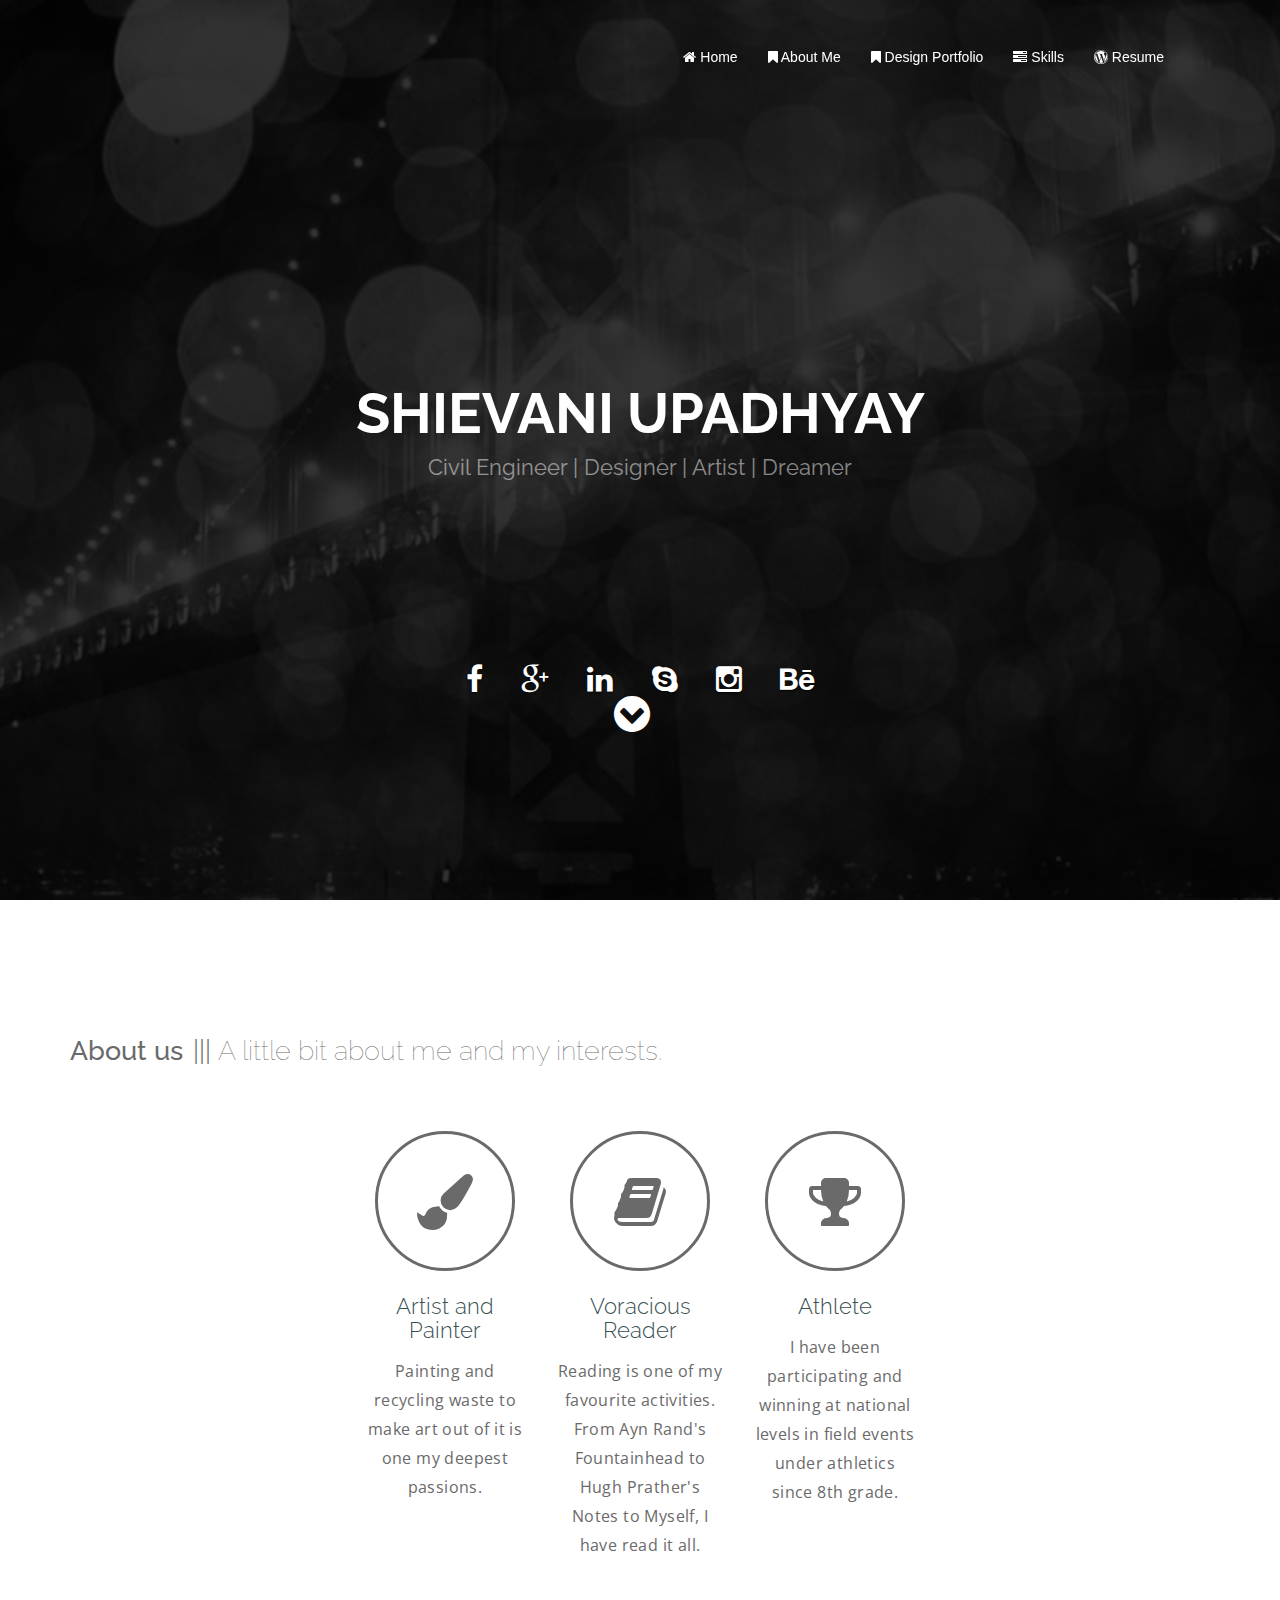
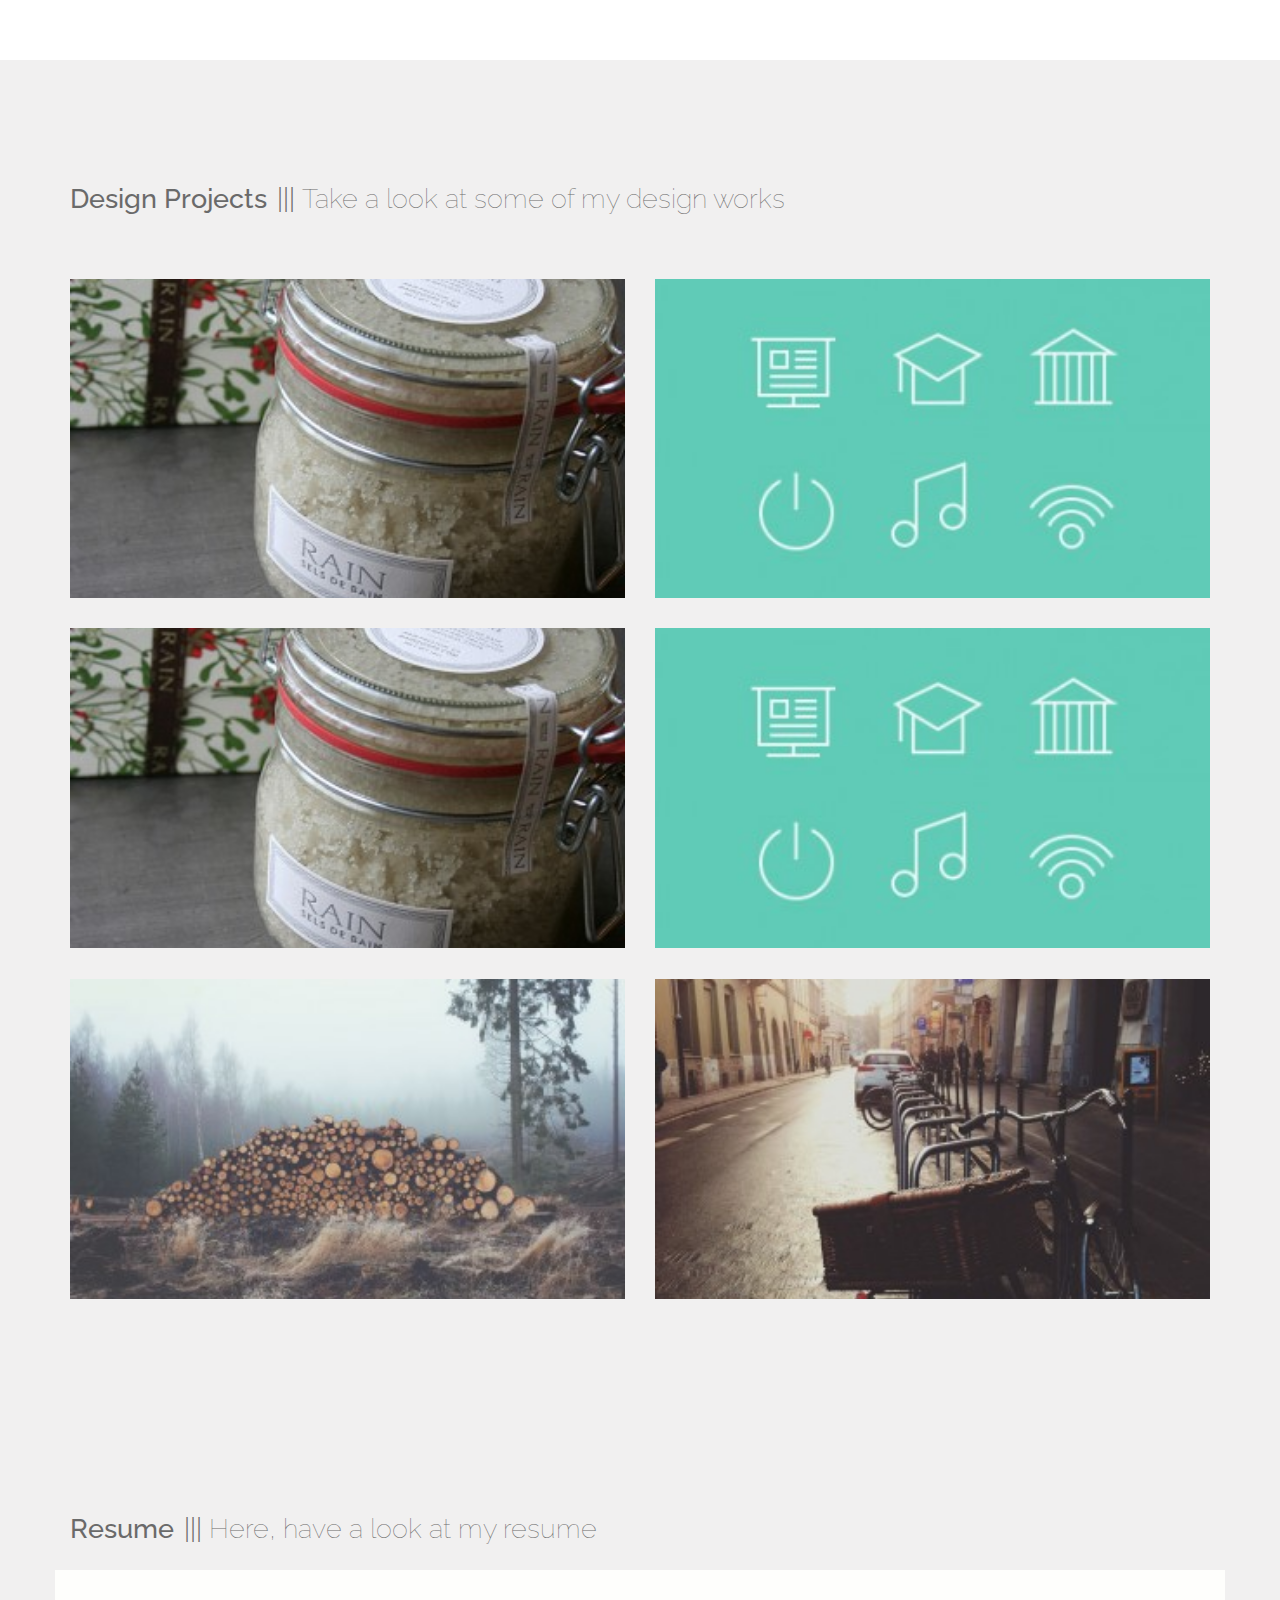
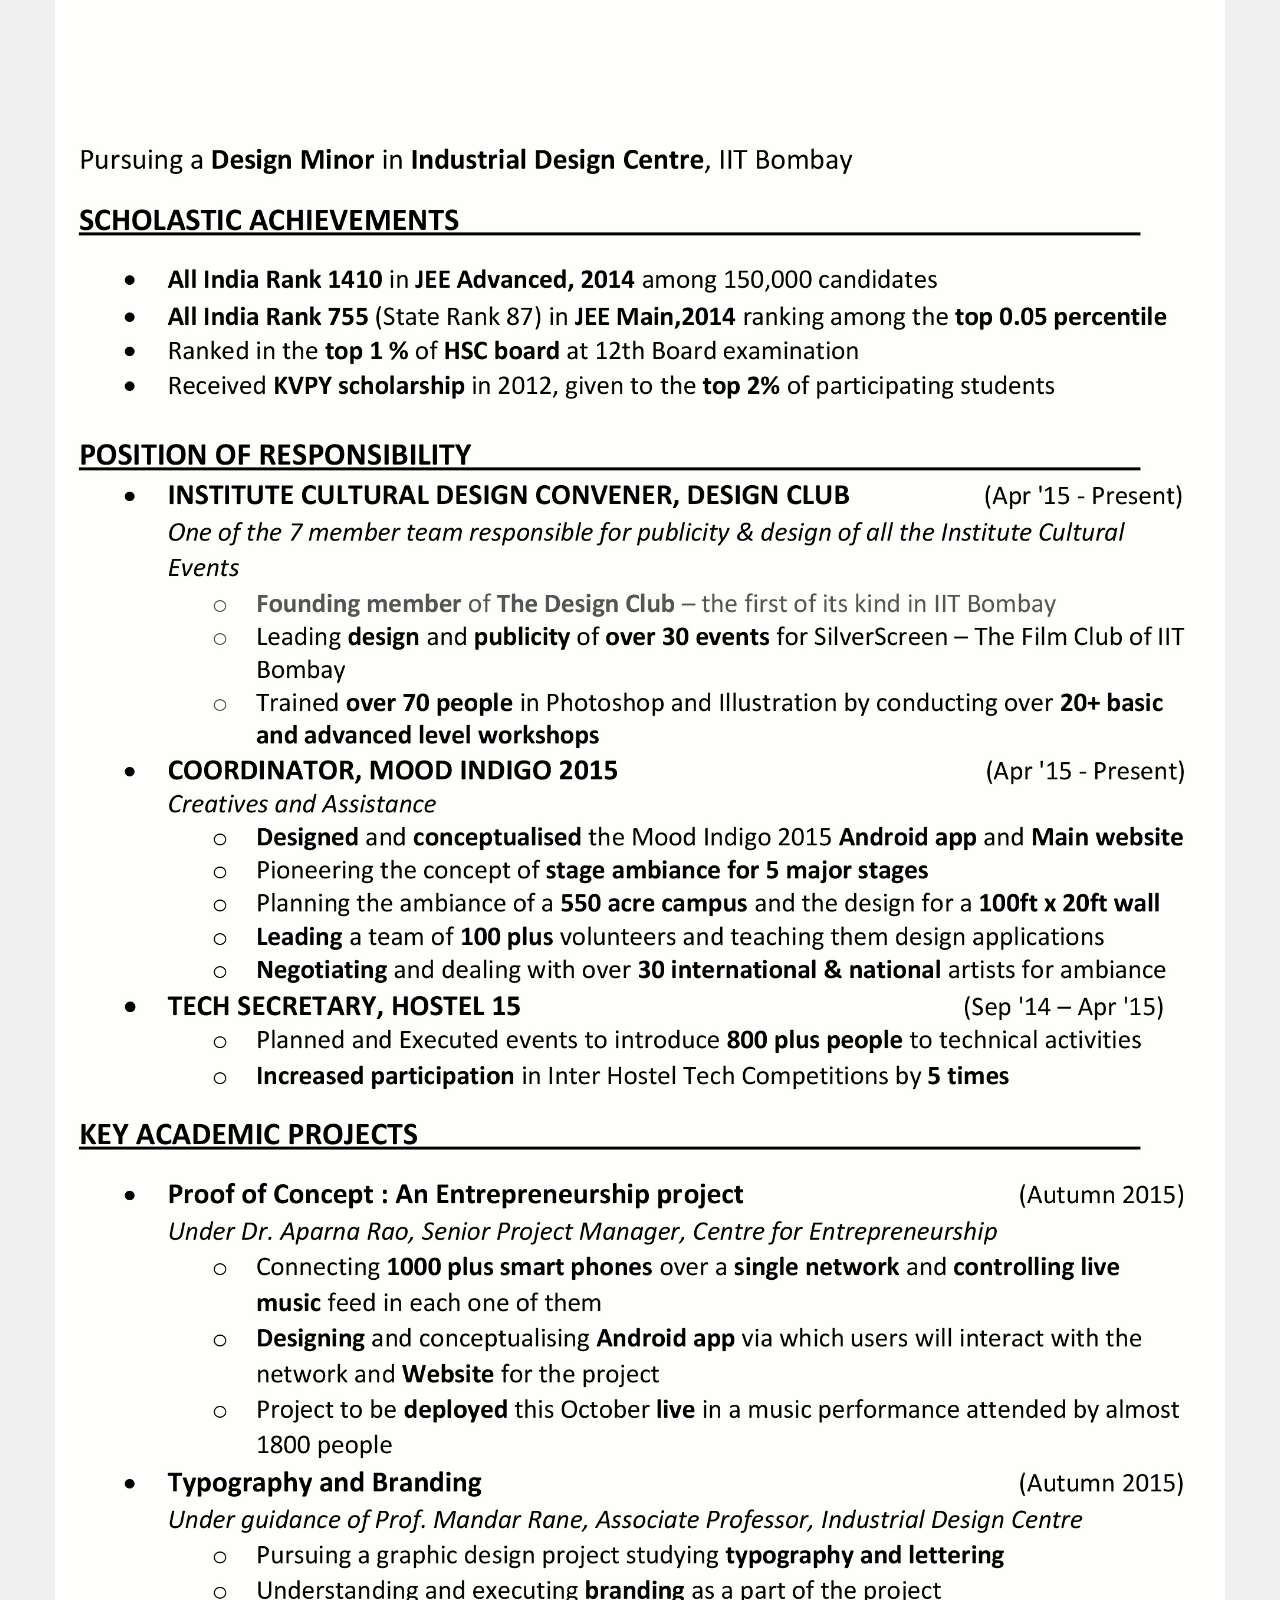
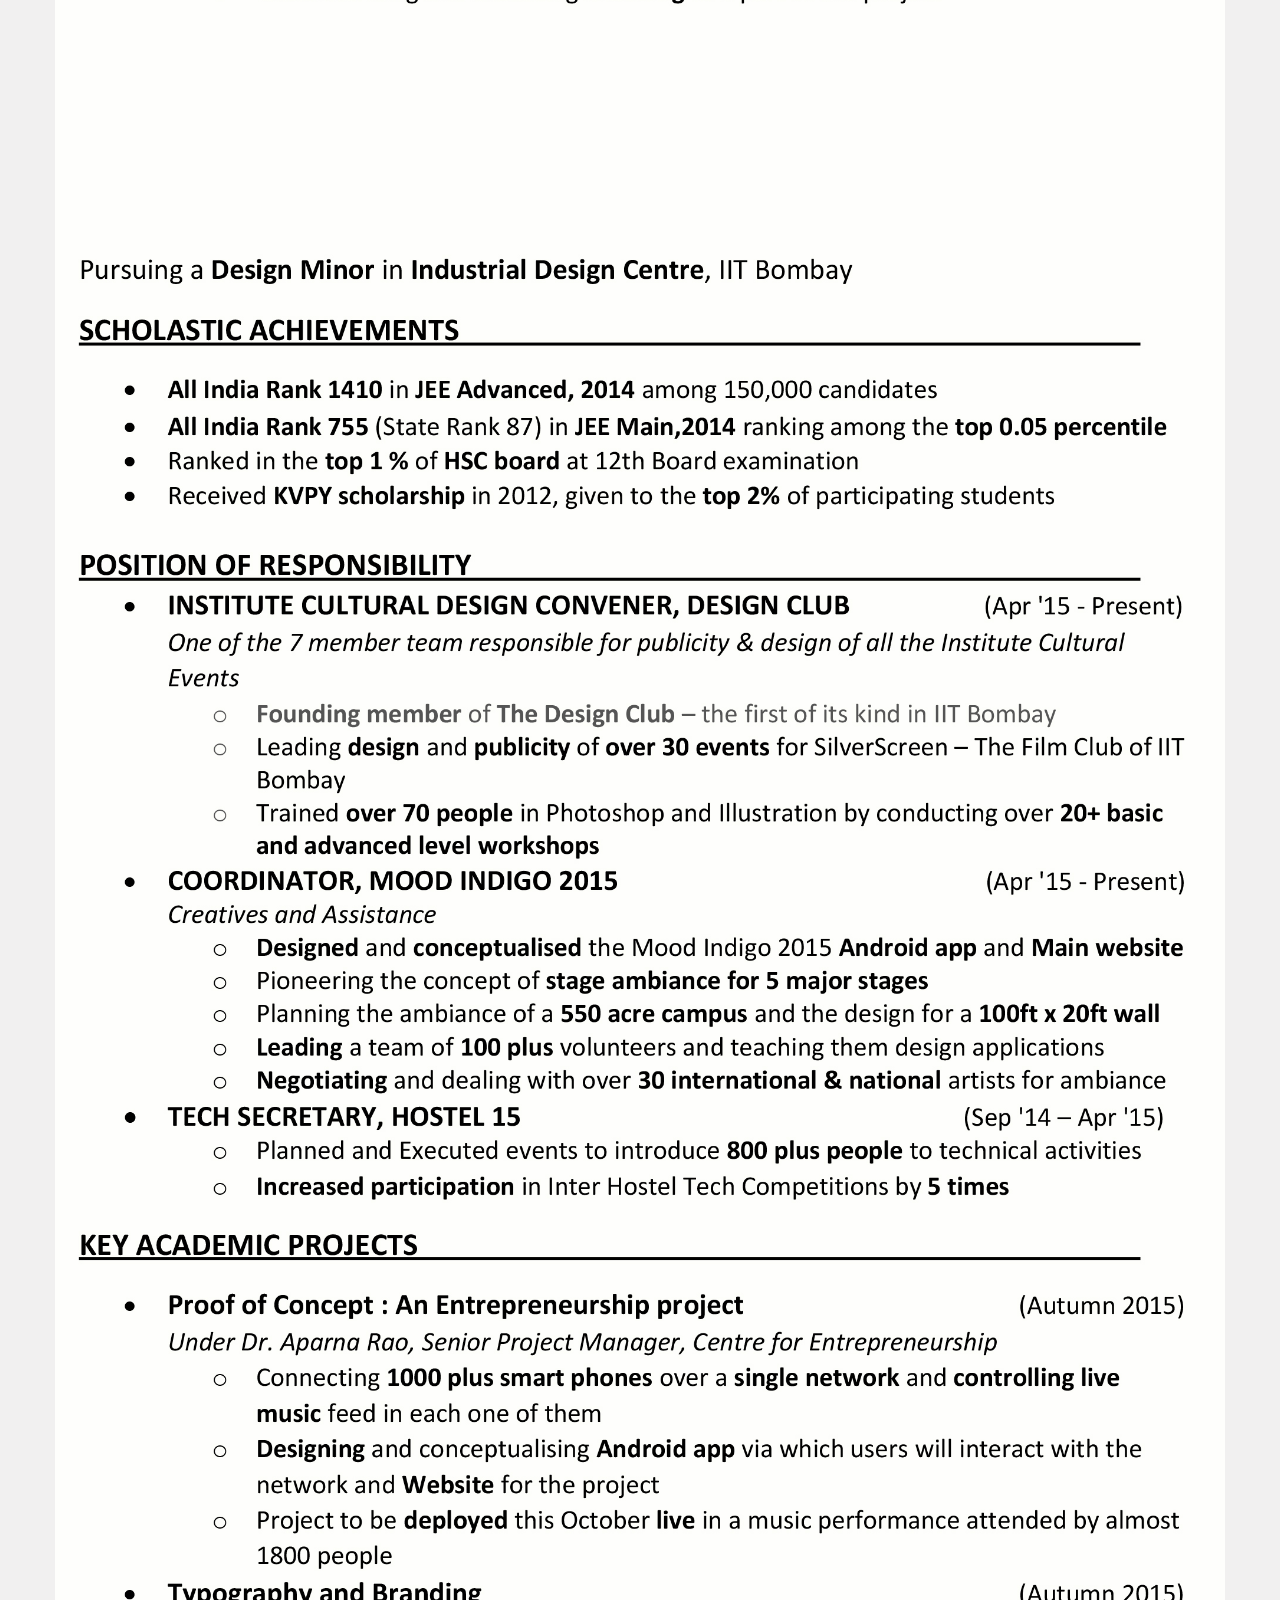
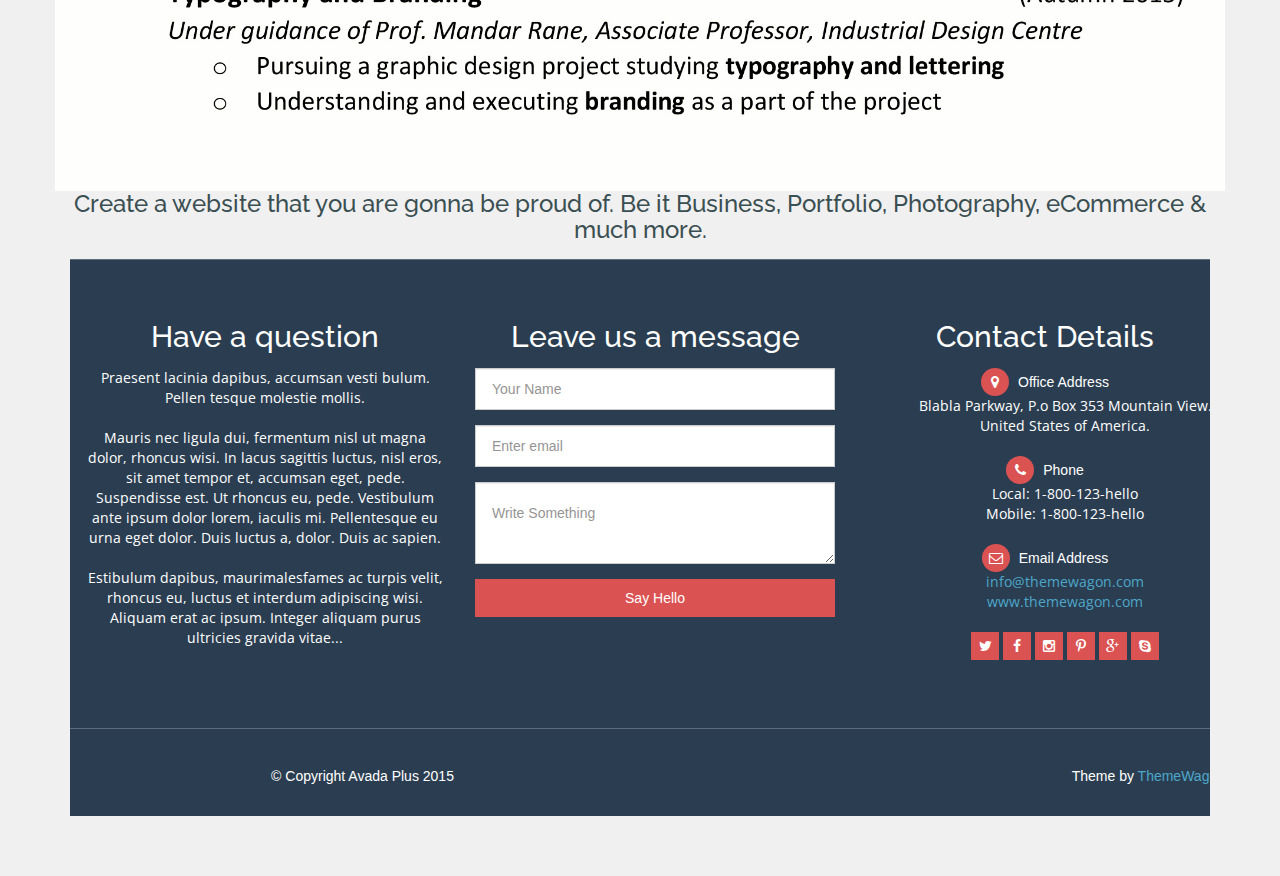
==== index.html @ 85c23a9b "Git Pe Daalo" ====
<!DOCTYPE html>
<!--[if IE 7 ]><html class="ie ie7 lte9 lte8 lte7" lang="en-US"><![endif]-->
<!--[if IE 8]><html class="ie ie8 lte9 lte8" lang="en-US">	<![endif]-->
<!--[if IE 9]><html class="ie ie9 lte9" lang="en-US"><![endif]-->
<!--[if (gt IE 9)|!(IE)]><!-->
<html class="noIE" lang="en-US">
<!--<![endif]-->
	<head>
		<title>Shievani Upadhyay</title>

		<!-- meta -->
		<meta http-equiv="X-UA-Compatible" content="IE=edge">
		<meta http-equiv="Content-Type" content="text/html; charset=UTF-8"/>
		<meta name="viewport" content="width=device-width, initial-scale = 1.0, maximum-scale=1.0, user-scalable=no"/>
		
		<!-- google fonts -->
		<link href='http://fonts.googleapis.com/css?family=Raleway:500,300' rel='stylesheet' type='text/css'>
		<link rel='stylesheet' href='http://fonts.googleapis.com/css?family=PT+Sans'>
		<link href='http://fonts.googleapis.com/css?family=Open+Sans' rel='stylesheet' type='text/css'>
		<link rel="stylesheet" href="http://fonts.googleapis.com/css?family=Droid+Serif:regular,bold"/>
		
		<!-- css -->
		<link rel="stylesheet" href="assets/css/bootstrap.min.css">
		<link rel="stylesheet" href="assets/css/font-awesome.min.css">
		<link rel="stylesheet" href="assets/css/style.css" media="screen"/>

		<!-- HTML5 shim and Respond.js IE8 support of HTML5 elements and media queries -->
		<!--[if lt IE 9]>
			<script src="assets/js/html5shiv.js"></script>
			<script src="assets/js/respond.js"></script>
		<![endif]-->

		<!--[if IE 8]>
	    	<script src="assets/js/selectivizr.js"></script>
	    <![endif]-->
    <meta name="viewport" content="width=device-width, initial-scale=1">
    <script type="text/javascript">
function MM_openBrWindow(theURL,winName,features) { //v2.0
  window.open(theURL,winName,features);
}
    </script>
	</head>
	
	<body>
		<header class="top-header">
			<div class="container">
				<div class="row">
					<div class="col-md-3 col-xs-5 col-sm-4 header-logo">
						<br>
					</div>

					<div class="col-md-8 col-md-offset-1 col-xs-7">
						<nav class="navbar navbar-default">
						  	<div class="container-fluid nav-bar">
						    <!-- Brand and toggle get grouped for better mobile display -->
							    <div class="navbar-header">
							      	<button type="button" class="navbar-toggle collapsed" data-toggle="collapse" data-target="#bs-example-navbar-collapse-1">
								        <span class="sr-only">Toggle navigation</span>
								        <span class="icon-bar"></span>
								        <span class="icon-bar"></span>
								        <span class="icon-bar"></span>
							      	</button>
							    </div>

						    	<!-- Collect the nav links, forms, and other content for toggling -->
							    <div class="collapse navbar-collapse navbar-def" id="bs-example-navbar-collapse-1">
							      
							      	<ul class="nav navbar-nav navbar-right">
							        	<li>
											<a href="#center"><i class="fa fa-home"></i> Home</a>
										</li>
										<li>
											<a href="#about"><i class="fa fa-bookmark"></i> About Me</a>
										</li>
										<li>
											<a href="#portfolio"><i class="fa fa-bookmark"></i> Design Portfolio</a>
										</li>
										<li>
											<a href="#services"><i class="fa fa-tasks"></i> Skills</a>
										</li>
										<li>
											<a href="#testimonials"><i class="fa fa-wordpress"></i> Resume</a>
										</li>
								  </ul>
							    </div><!-- /navbar-collapse -->
						  	</div><!-- / .container-fluid -->
						</nav>
					</div>
				</div>
			</div>
		</header>
			
			<div id="header" class="content-block">
				<!-- <section class="top clearfix">
					<div class="pull-left">
						<h1><a class="logo" href="index.html">Avada <span class="logo-head">Plus</span></a></h1>
					</div>
					<! <div class="pull-right">
						<a class="toggleDrawer" href="#"><i class="fa fa-bars fa-2x"></i></a>
					</div> 
				</section>-->
				<section class="center">
					</br></br></br></br></br></br>						
					<div class="slogan">
						SHIEVANI UPADHYAY
					</div>
					<div class="secondary-slogan">
						Civil Engineer | Designer | Artist | Dreamer
						</br></br></br></br></br></br></br></br>
					</div>
				

				</section>
			
		<headerx>
			
			<div class="row banner">			
			<div class="banner-text">
				<ul class="social">
				       <li><a href="https://www.facebook.com/ritwickchaudhry"><i class="fa fa-facebook"></i></a></li>
				       <li><a href="https://plus.google.com/+RitwickChaudhry1995/posts"><i class="fa fa-google-plus"></i></a></li>
				       <li><a href="https://in.linkedin.com/pub/ritwick-chaudhry/a6/985/717"><i class="fa fa-linkedin"></i></a></li>
					<li><a href="skype:"><i class="fa fa-skype"></i></a></li>					
					<li><a href="#"><i class="fa fa-instagram"></i></li>			    
					<li><a href="#"><i class="fa fa-behance"></i></li>			    
			</ul>
			</div>			
			</div>	
		<br><br>
		 <p class="scrolldown">
        		 <a class="smoothscroll" href="#about"><i class="fa fa-chevron-circle-down"></i></a>
		</p>
		
		</headerx>
					
		</div><!-- header -->


			<!-- About us -->
	        <div id="about" class="about-us">
	            <div class="container about-sec">
	                <header class="block-heading cleafix">
							<div class="title-page">
								<p class="main-header">About us</p>
							    <p class="sub-header">A little bit about me and my interests.</p>
							</div>
				  </header>
	                <div class="divide50"></div>
                  <div class="row">
	                    <div class="col-md-4 text-center col-lg-2 col-lg-offset-3">
	                        <div class="aboutus-item">
	                            <i class="aboutus-icon fa fa-paint-brush"></i>
	                            <h4 class="aboutus-title">Artist and Painter</h4>
	                            <p class="aboutus-desc">Painting and recycling waste to make art out of it is one my deepest passions.</p>
	                        </div>
	                    </div>
	                    <div class="col-md-4 text-center col-lg-2">
	                        <div class="aboutus-item">
	                            <i class="aboutus-icon fa fa-book"></i>
	                            <h4 class="aboutus-title">Voracious Reader</h4>
	                            <p class="aboutus-desc">Reading is one of my favourite activities. From Ayn Rand's Fountainhead to Hugh Prather's Notes to Myself, I have read it all.</p>
	                        </div>
	                    </div>
	                    <div class="col-md-4 text-center col-lg-2">
	                        <div class="aboutus-item">
	                            <i class="aboutus-icon fa fa-trophy"></i>
                              <h4 class="aboutus-title">Athlete</h4>
                              <p class="aboutus-desc">I have been participating and winning at national levels in field events under athletics since 8th grade.</p>
	                        </div>
	                    </div>
                  </div>
</div>
	        </div>
<!-- /About us -->

		  
	<div class="content-block" id="portfolio">
				<div class="container portfolio-sec">
					<header class="block-heading cleafix">
<div class="title-page">
			<p class="main-header">Design Projects </p>
							<p class="sub-header">Take a look at some of my design works</p>
						</div>
					</header>
					<section class="block-body">
					  <div class="row">
							<div class="col-sm-4 col-md-6">
								<a href="#" class="recent-work" style="background-image:url(assets/images/rain_1-320x240.jpg)">
									<span class="btn btn-o-white alert-link">Lorem Rocks</span>
								</a><a href="#" class="recent-work" style="background-image:url(assets/images/rain_1-320x240.jpg)"> <span class="btn btn-o-white alert-link">Lorem Rocks</span> </a>
						  </div>
							<div class="col-sm-4 col-md-6">
								<a class="recent-work" style="background-image:url(assets/images/min_icons_thumb1-320x240.jpg)">
									<span class="btn btn-o-white">Lorem Rocks</span>
								</a><a class="recent-work" style="background-image:url(assets/images/min_icons_thumb1-320x240.jpg)"> <span class="btn btn-o-white">Lorem Rocks</span> </a>
							</div>
							<div class="col-sm-4 col-md-6"> </div>
						</div>
					  <div class="row">
							<div class="col-sm-4 col-md-6">
								<a href="#" class="recent-work" style="background-image:url(assets/images/wood-320x240.jpg)">
									<span class="btn btn-o-white">Lorem Rocks</span>
								</a>
							</div>
							<div class="col-sm-4 col-md-6">
								<a href="#" class="recent-work" style="background-image:url(assets/images/bike-320x240.jpg)">
									<span class="btn btn-o-white">Lorem Rocks</span>
								</a>
							</div>
							<div class="col-sm-4 col-md-6"> </div>
							<div class="col-sm-4 col-md-6"> </div>
						</div>
					</section>
				</div>
			</div>
<!-- #portfolio -->		  <!-- #services -->
			<!-- #blog -->
			<!-- #parallax -->

			<div class="content-block" id="testimonials">
				<div class="container testimonial-sec">

					<header class="block-heading cleafix">
						<div class="title-page  pull-left">
						  <p class="main-header">Resume</p>
						  <p class="sub-header">Here, have a look at my resume</p>
					  </div>
	</header>
					
					<section class="block-body">
						<div class="row"> <!-- /.item -->
								    <div class="item">
								    	<div class="img-center">	
								      		<img src="Non tech Final-1.jpg">
								      	</div>
                                        <div class="item">
								    	<div class="img-center">	
								      		<img src="Non tech Final-1.jpg">
								      	</div>
								       	<h3>
								       		Create a website that you are gonna be proud of. Be it Business, Portfolio, Photography, eCommerce & much more.
								       	</h3>
								      
								    </div><!-- /.item -->
								    <div class="item">
								    	<div class="img-center"> </div>
</div><!-- /.item -->
							  	</div><!-- /.carousel-inner -->
	</div><!-- /.carousel slide -->
			
			<!-- /#testimonials -->

			<div class="content-block" id="footer">	
				<div class="container">
					<div class="row"  text-align="left">
							<div class="col-sm-4 blog-post">
								
								<h2 class="footer-block">Have a question</h2>
								<p>Praesent lacinia dapibus, accumsan vesti bulum. Pellen tesque molestie mollis.</p>

								<p>Mauris nec ligula dui, fermentum nisl ut magna dolor, rhoncus wisi. In lacus sagittis luctus, nisl eros, sit amet tempor et, accumsan eget, pede. Suspendisse est. Ut rhoncus eu, pede. Vestibulum ante ipsum dolor lorem, iaculis mi. Pellentesque eu urna eget dolor. Duis luctus a, dolor. Duis ac sapien. 
								</p>

								<p>Estibulum dapibus, maurimalesfames ac turpis velit, rhoncus eu, luctus et interdum adipiscing wisi. Aliquam erat ac ipsum. Integer aliquam purus ultricies gravida vitae...</p>
							</div>
							<div class="col-sm-4 blog-post" >
								<h2 class="footer-block">Leave us a message</h2>
								<form action="contact-form.php" id="contactForm" method="post" name="contactform" class="" role="form">
									<div class="form-group">
								    	<input type="text" class="form-control form-control-white" id="name" name="name" placeholder="Your Name" required>
								  	</div>
								    <div class="form-group">
								    	<input type="email" class="form-control form-control-white" id="email" name="email" placeholder="Enter email" required>
								    </div>
								    <div class="form-group">
								    	<textarea class="form-control form-control-white" id="message" name="massage" placeholder="Write Something" required></textarea>
								    </div>
								    <div id="contactFormResponse"></div>
								    <div class="form-group">
								    	<input id="cfsubmit" type="submit" class="text-center btn btn-o-white" value="Say Hello">
								  	</div>
								</form>
							</div>
							<div class="col-sm-4 blog-post">
								
								<h2 class="footer-block">Contact Details</h2>
								<ul>
									<li class="address-sub"><i class="fa fa-map-marker"></i>Office Address</li>
										<p>
											Blabla Parkway, P.o Box 353 Mountain View. United States of America. 
										</p>
									<li class="address-sub"><i class="fa fa-phone"></i>Phone</li>
										<p>
											Local: 1-800-123-hello<br>
											Mobile: 1-800-123-hello
										</p>
									<li class="address-sub"><i class="fa fa-envelope-o"></i>Email Address</li>
										<p>
											<a href="mailto:info@themewagon.com">info@themewagon.com</a><br>
											<a href="http://www.themewagon.com/">www.themewagon.com</a>
										</p>


								</ul>
								<div class="social">
									<a href="#"><i class="fa fa-twitter"></i></a>
									<a href="#"><i class="fa fa-facebook"></i></a>
									<a href="#"><i class="fa fa-instagram"></i></a>
									<a href="#"><i class="fa fa-pinterest-p"></i></a>
									<a href="#"><i class="fa fa-google-plus"></i></a>
									<a href="#"><i class="fa fa-skype"></i></a>
								</div>
								
							</div>
				  </div>
				</div>
			</div>
			<div class="content-block footer-bottom" id="footer">
				<div class="container">
					<div class="row">
						<div class="col-xs-6">&copy; Copyright Avada Plus 2015</div>
						<div class="col-xs-6 text-right">Theme by <a href="http://www.themewagon.com/" target="_blink">ThemeWagon</a></div>
					</div>
				</div>
			</div><!-- #footer -->

		</div><!--/#wrapper-->




		<script src="assets/js/jquery-2.1.3.min.js"></script>
		<script src="assets/js/bootstrap.js"></script>
		<script src="assets/js/jquery.actual.min.js"></script>
		<script src="assets/js/jquery.scrollTo.min.js"></script>
		<script src="assets/js/contact.js"></script>
		<script src="assets/js/script.js"></script>
		<script src="assets/js/smoothscroll.js"></script>
		<script type="text/javascript">
		jQuery(document).ready(function($){

		  	$(window).scroll(function() {
		  		
		  		console.log("asdf");

				if ($(window).scrollTop() > 100 ){
		    
		 		$('.top-header').addClass('shows');
		    
		  		} else {
		    
		   	 	$('.top-header').removeClass('shows');
		    
		 		};   	
			});

		  });

		jQuery('.scroll').on('click', function(e){		
				e.preventDefault()
		    
		  jQuery('html, body').animate({
		      scrollTop : jQuery(this.hash).offset().top
		    }, 1500);
		});


		</script>


	</body>
</html>
---- assets/css/style.css ----
/*
Theme Name: Avada Plus
Theme URI: http://themewagon.com/
Author: ThemeWagon
Author URI: http://themewagon.com/
Description: Slick One page HTML 5 template powered by Bootstrap 3.
Version: 1.14.11
License: GNU General Public License v3
License URI: http://www.gnu.org/licenses/gpl-3.0.txt
Tags: blur, white, one page, parallax, responsive-layout, full-width-template
Text Domain: flusk
*/

/**
* Table of Contents:
*
* 01.0 - Global
* 02.0 - Header
* 03.0 - Drawer with menu
* 04.0 - Parallax styles
* 05.0 - Recent works
* 06.0 - Services
* 07.0 - Blog
* 08.0 - Testimonials
* 09.0 - Contact
* 10.0 - Footer
* 11.0 - Responsive styles
* -----------------------------------------------------------------------------
*/


/* ///////////////////////////////////////////////////////////////////// 
//  01 - Global 
/////////////////////////////////////////////////////////////////////*/

* {outline: none !important;}

::selection {
  background-color: #475B6F;
  color: #fff;
}

html {
  -webkit-font-smoothing: antialiased;
  text-rendering: optimizeLegibility;
  -webkit-text-size-adjust: none;
  -ms-text-size-adjust: none;
  overflow-y: scroll;
}

body {
  color: #6a6a6a; 
  background: #f1f0f0;
}

p {
  margin: 0 0 20px 0;
    font-family: 'Open Sans', sans-serif;
  }

img {max-width: 100%;}

a {
  text-decoration: none;
  outline: none;
}

a{  
  color: #4da7ca;
  -o-transition: all .4s;
  -ms-transition: all .4s;
  -moz-transition: all .4s;
  -webkit-transition: all .4s;
  transition: all .4s;
}

a:hover {
  color: #4290ae; 
}


h1, h2, h3, h4, h5, h6{   
  margin: 0 0 15px 0; 
  color: #3A4F52;
  font-family: 'Raleway';
}

.btn{border-radius: 0;}
.btn-o {
    border: 1px solid #3A4F52;
    color: #3A4F52;
}
.btn-o:hover {
    background: #3A4F52;
    color: white;
}
.btn.btn-o-white {
    border: 1px solid white;
    color: white;
    background: transparent;
    
}
.btn.btn-o-white:hover {
    background: white !important;
    color: #6a6a6a; 
}

.title-page {
  display: inline-flex;
  margin-bottom: -20px;
}
p.main-header {
  font-size: 27px;
  font-family: 'Raleway';
  font-weight: 500;
}
p.main-header:after {
  content: " ";   
  font-size: 27px;
  font-family: 'Raleway';
  font-weight: 500;
}
p.sub-header {
  font-size: 27px;
  font-family: 'Raleway';
  font-weight: 100;
  margin-left: 10px;
}
p.sub-header:before {
  content: " ||| ";
  font-size: 27px;
  font-family: 'Raleway';
  font-weight: 300;
}
li{
  list-style: none;
}

/*////////////////////////////////////////////////////////////////////////
//  02 - Header
///////////////////////////////////////////////////////////////////////*/
 
    

header.top-header {
  position: fixed;
  z-index: 999;
  width: 100%;
}
.shows {
 background: rgba(43, 62, 81, 0.77);
 transition: all .6s;
}
.shows .navbar-default {
  /* background-color: #f8f8f8; */
  /* border-color: #e7e7e7; */
  margin-bottom: 10px;
  transition: all .6s;
}
.shows .navbar-nav {
  float: right;
  margin: 15px 0 0;
  color: white;
}
.shows h1.logo {
  margin-top: 0px;
  color: white;
}

h1.logo {
  margin-top: 11px;
  color: white;
  display: inline-flex;
}
#header{  
  position: relative;     
  text-align: center;
  padding: 0 !important;
}
.navbar-nav {
  float: right;
  margin: 31px 0 0;
  color: white;
}
#header .top {
  position:fixed;
  top:0;
  width: 100%;
  padding: 30px;
  height: auto;
  z-index: 500;
  -o-transition: all .5s;
  -ms-transition: all .5s;
  -moz-transition: all .5s;
  -webkit-transition: all .5s;  
  transition: all .5s;    
}
#header .top.solid {
    background: #475B6F;
    padding-top: 15px;
    padding-bottom: 15px;
}

#header .top h1{
  margin-bottom: 0;
}
#header .top.solid .toggleDrawer i {
    padding-top: 8px;
}

#header .logo, #header .toggleDrawer{
  font-family: 'Raleway', sans-serif;
  color: white;
}
.logo-head{
  font-family: 'Raleway', sans-serif;
  font-size: 12px;
  font-weight: 300;
}
.logo:hover{
  text-decoration: none;
}

#header .slogan{
  font-size: 4em;
  margin-bottom: 15px;
  line-height: 1em;
  font-family: 'Raleway', sans-serif;
  color: white;
  font-weight: bold;
}

#header .secondary-slogan{
  font-size: 1.6em;
  color: rgba(255,255,255,.5);
  line-height: 1em;
  font-family: 'Raleway', sans-serif;
}

#header > .bottom {
    position: absolute;
    bottom: 75px;
    text-align: center;
    width: 100%;
}
#header > .bottom a img {
    width: 50px;
}
#header > .bottom a {
    opacity: 0.7;
}
#header > .bottom a:hover {
    opacity: 1;
}

headerx {
   position: relative;
   height: 200px;
   min-height: 200px;
   width: 120px;
   background: #161415 url(../images/header-background.jpg) no-repeat top center;
   background-size: cover !important;
	-webkit-background-size: cover !important;
   text-align: center;
   overflow: hidden;
}

headerx .social {
   margin: 24px 0;
   padding: 0;
   font-size: 30px;
   text-shadow: 0px 1px 2px rgba(0, 0, 0, .8);
}
headerx .social li {
   display: inline-block;
   margin: 0 15px;
   padding: 0;
}
headerx .social li a { color: #fff; }
headerx .social li a:hover { color: #11ABB0; }

/* scrolldown link */
headerx .scrolldown a {
   position: absolute;
   bottom: 30px;
   left: 50%;
   margin-left: -29px;
   color: #fff;
   display: block;
   height: 42px;
   width: 42px;
   font-size: 42px;
   line-height: 42px;
   color: #fff;
   border-radius: 100%;

   -webkit-transition: all .3s ease-in-out;
   -moz-transition: all .3s ease-in-out;
   -o-transition: all .3s ease-in-out;
   transition: all .3s ease-in-out;
}
headerx .scrolldown a:hover { color: #11ABB0; }




/*////////////////////////////////////////////////////////////////////////
//  03 - Drawer with menu
///////////////////////////////////////////////////////////////////////*/

#drawer-right {
    position: fixed;
    right: 0;
    top: 0;
    bottom: 0;
    margin-right: -300px;
    background: #2B3E51;
    width: 300px;
    padding: 20px;
    z-index: 999;
}

#drawer-right h1, #drawer-right h2{color: white;}

#drawer-right .nav-pills>li>a {
  font-size: 18px;
  border-radius: 0;
}

#drawer-right .social{margin-top: 30px}
#drawer-right .social ul {
    list-style: none;
    padding-left: 20px;
}
#drawer-right .social ul > li {
    display: inline-block;
}
#drawer-right .social ul > li > a:hover{
  color: white;
}



/*////////////////////////////////////////////////////////////////////////
//  04 - Parallax styles
///////////////////////////////////////////////////////////////////////*/

.content-block{
  background:transparent no-repeat center center fixed;
  -webkit-background-size:100%;
  -moz-background-size:100%;
  -o-background-size:100%;
  background-size:100%;
  background-size:cover;
  -webkit-background-size:cover;
  -moz-background-size:cover;
  -o-background-size:cover;
  overflow:hidden;
  padding: 60px 0;
}
.parallax{
  padding: 80px 0;
}

.block-body {
  margin-top: 60px;
}

#header {
  background-image: url(../images/header-bg.jpg);
  box-shadow: inset 0 0 0 1000px rgba(0, 0, 0, 0.8);
}
#services {
  background:white;
}
#parallax {
  /* background-image: url(../images/blue_mac2.jpg); */
  color: white;
  background: #db5252;
}
#contact {
  background-image: url(../images/newsletter-bg.png);
  color: white;
  background-color: #405162;
}
#parallax h1{
  margin-bottom: 60px;
  color: white;
}




/*////////////////////////////////////////////////////////////////////////
//  05 - Recent works
///////////////////////////////////////////////////////////////////////*/

.recent-work {
    width: 100%;
    padding-bottom: 27%;
    background: #C3C9CC;
    display: table;
    text-align: center;
    vertical-align: middle;
    padding-top: 27%;
    background-size: 100%;
    background-repeat: no-repeat;
    background-position: center;
    position: relative;
    margin-bottom: 30px;
}

.recent-work span{
  margin-top: -18px;
  opacity: 0;
  position: relative;
  z-index: 1;
}
.recent-work:before {
    background: rgba(2, 56, 58, 0.7);
    height: 100%;
    width: 100%;
    position: absolute;
    left: 0;
    top: 0;
    content: '';
    opacity: 0;
    -o-transition: all .2s;
  -ms-transition: all .2s;
  -moz-transition: all .2s;
  -webkit-transition: all .2s;
  transition: all .2s;
}
.recent-work:hover {
    background-size: 200%;
    background-position: center;
}
.recent-work:hover:before, .recent-work:hover span {
    opacity: 1;
}





/*////////////////////////////////////////////////////////////////////////
//  06 - Services
///////////////////////////////////////////////////////////////////////*/


.service i {
    font-size: 23px;
    padding: 0 5px;
}
.bar:before{
  font-family: 'Raleway', sans-serif;
  content: "||| " ;
  font-size: 23px;
  font-weight: 100;
}

.bar:after {
  font-family: 'Raleway', sans-serif;
  content: "||| " ;
  font-size: 23px;
  font-weight: 100;
}
.service h2.service-head{
  font-family: 'Raleway', sans-serif;
  margin-top: 15px;
  font-weight: 100;
}
/*////////////////////////////////////////////////////////////////////////
//  About us
///////////////////////////////////////////////////////////////////////*/
.portfolio-sec ,.services-sec ,.blog-sec , .testimonial-sec{
  margin-top: 60px;
}
.about-sec {
  margin-top: 40px;
}

.about-us {
  background: white;
  padding: 92px 0 80px;
}


@media (min-width: 320px) and (max-width: 1024px) { 
      .about-us {
      background: white;
      padding: 50px 0;
      color: #ffffff;
    }
}

.aboutus-item {
  margin-bottom: 15px;
  margin-top: 60px;
}

i.aboutus-icon {
  border: 3px solid rgb(106, 106, 106);
  border-radius: 50%;
  display: inline-block;
  font-size: 56px;
  width: 140px;
  height: 140px;
  line-height: 136px;
  vertical-align: middle; 
  text-align: center;
  color: rgb(106, 106, 106);
}

h4.aboutus-title {
  font-family: 'Raleway', sans-serif;
  margin-top: 23px;
  font-weight: 300;
  font-size: 22px;
}

p.aboutus-desc {
  font-size: 16px;
  line-height: 29px;
  letter-spacing: 0.4px;
  color: rgb(106, 106, 106);
}



/*////////////////////////////////////////////////////////////////////////
//  Call to Action
///////////////////////////////////////////////////////////////////////*/

h3.call-action.pull-left {
  /*width: 90%; */
  font-size: 27px;
  color: white;
}
 .parallax {
  padding: 61px 0 55px;
}


/*////////////////////////////////////////////////////////////////////////
//  07 - Blog
///////////////////////////////////////////////////////////////////////*/


#blog .blog-post img {
    margin-bottom: 20px;
}
#blog .date {
    margin-bottom: 15px;
    font-style: italic;
}


/*////////////////////////////////////////////////////////////////////////
//  08 - Testimonials
///////////////////////////////////////////////////////////////////////*/


ol.carousel-indicators {
  margin-bottom: -50px;
}

#testimonials{
  text-align: center;
}
#testimonials .testimonial {
  padding: 25px;
}
.carousel {
  position: relative;
  margin: 50px 0;
}
.carousel h3 {
  margin: 47px 0 20px;
}

/*////////////////////////////////////////////////////////////////////////
//  09 - Contact
///////////////////////////////////////////////////////////////////////*/


#contact{
  color: white;
}
#contact h1{color: white}

.form-control-white {
    background: rgb(255, 255, 255);
    /* color: black; */
    padding: 20px 16px !important;
}

.form-control-white::-webkit-input-placeholder { /* WebKit browsers */
    color:    white;
}
.form-control-white:-moz-placeholder { /* Mozilla Firefox 4 to 18 */
    color:    white;
    opacity:  1;
}
.form-control-white::-moz-placeholder { /* Mozilla Firefox 19+ */
    color:    white;
    opacity:  1;
}
.form-control-white:-ms-input-placeholder { /* Internet Explorer 10+ */
    color:    white;
}


/*////////////////////////////////////////////////////////////////////////
//  10 - Footer
///////////////////////////////////////////////////////////////////////*/


#footer{ background: #2B3E51; color: white; border-top: 1px solid rgba(255, 255, 255, 0.24);}

h2.footer-block {
    color: white;
    font-family: "Raleway" , sans-serif;
}
.form-control{
  border-radius: none !important;
  padding: 20px 26px;
}
.form-group .btn.btn-o-white {
    width: 100%;
    padding: 9px 0;
    background: #db5252;
    border: none;
}
::-webkit-input-placeholder {
   color: #969595 !important;
}

:-moz-placeholder { /* Firefox 18- */
   color: #969595 !important;  
}

::-moz-placeholder {  /* Firefox 19+ */
   color: #969595 !important; 
}

:-ms-input-placeholder {  
   color: #969595 !important;  
}
.footer-bottom {
  padding: 37px 0 30px;
}
.blog-post ul p{
  margin-left: 40px;
}
.blog-post ul li .fa {
  border-radius: 33px 33px;
  background: rgb(219, 82, 82);
  width: 28px;
  /* height: 20px; */
  text-align: center;
  padding: 7px 7px;
  margin-right: 9px;
}
.blog-post ul {
  margin-left: -40px;
}
.blog-post .fa{
  background: rgb(219, 82, 82);
	width: 28px;
  text-align: center;
  padding: 7px 7px;
  cursor: pointer;
}
.blog-post .fa:hover{
  color: rgb(219, 82, 82);
  background:white;
  transition: all .6s;
}
.social {
  margin-left: 40px;
}
.social a i{
  color: #fff;
}
/*////////////////////////////////////////////////////////////////////////
//  11 - Responsive styles
///////////////////////////////////////////////////////////////////////*/


@media (max-width: 767px){
  .blog-post {
    margin-bottom: 40px;
  }

  .recent-work {
    background-position: center;
  }

  .recent-work:before {
    opacity: 1;
  }

  .recent-work span {
    opacity: 1;
  }
}

@media (max-width: 480px) {
  #drawer-right {
    padding: 10px 20px;
  }

  #drawer-right .nav-pills>li>a {
    font-size: 17px;
  }

  .nav-stacked>li+li {
    margin-top: 0;
  }

  .nav>li>a {
    padding: 8px 15px;
  }

  #drawer-right .social {
    margin-top: 5px;
  }

  #header {
    background-size: cover;
  }
  .service {
  text-align: center;
  }
}
button.navbar-toggle.collapsed {
  margin-top: 40px;
}
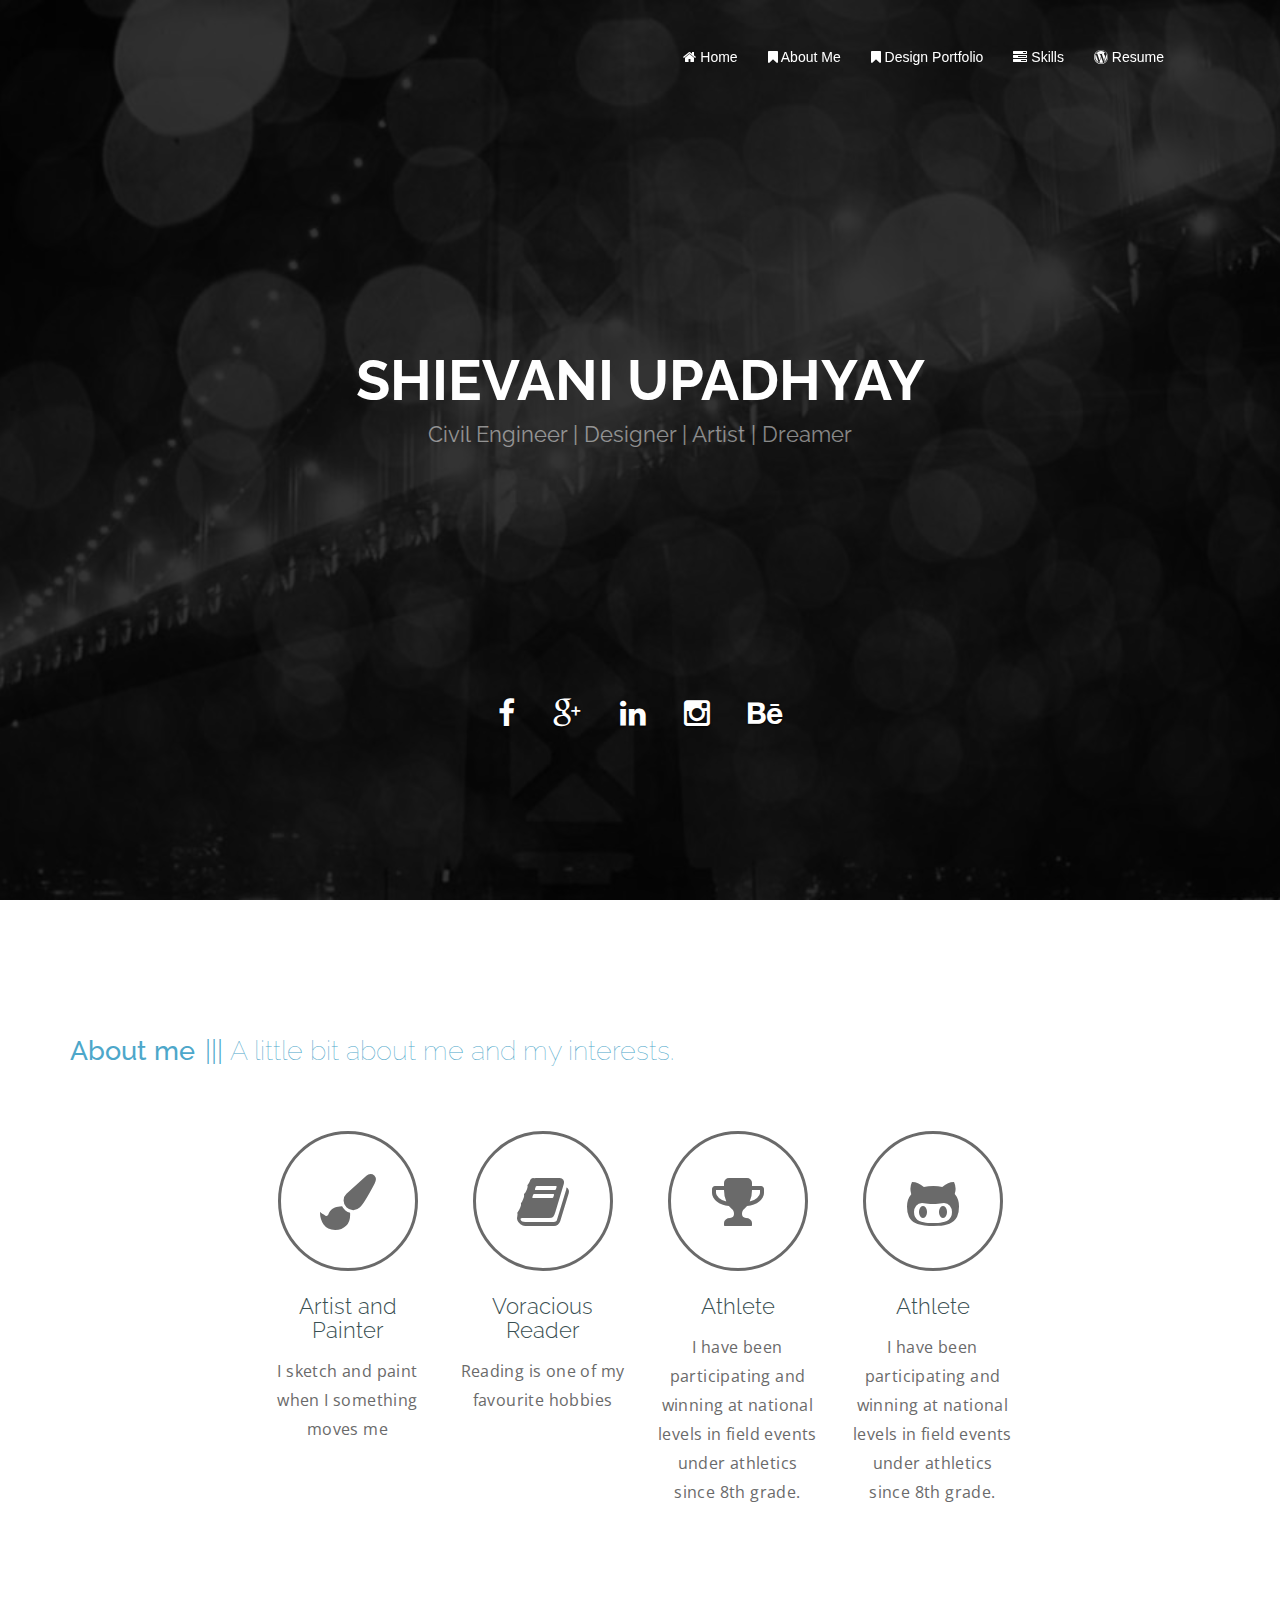
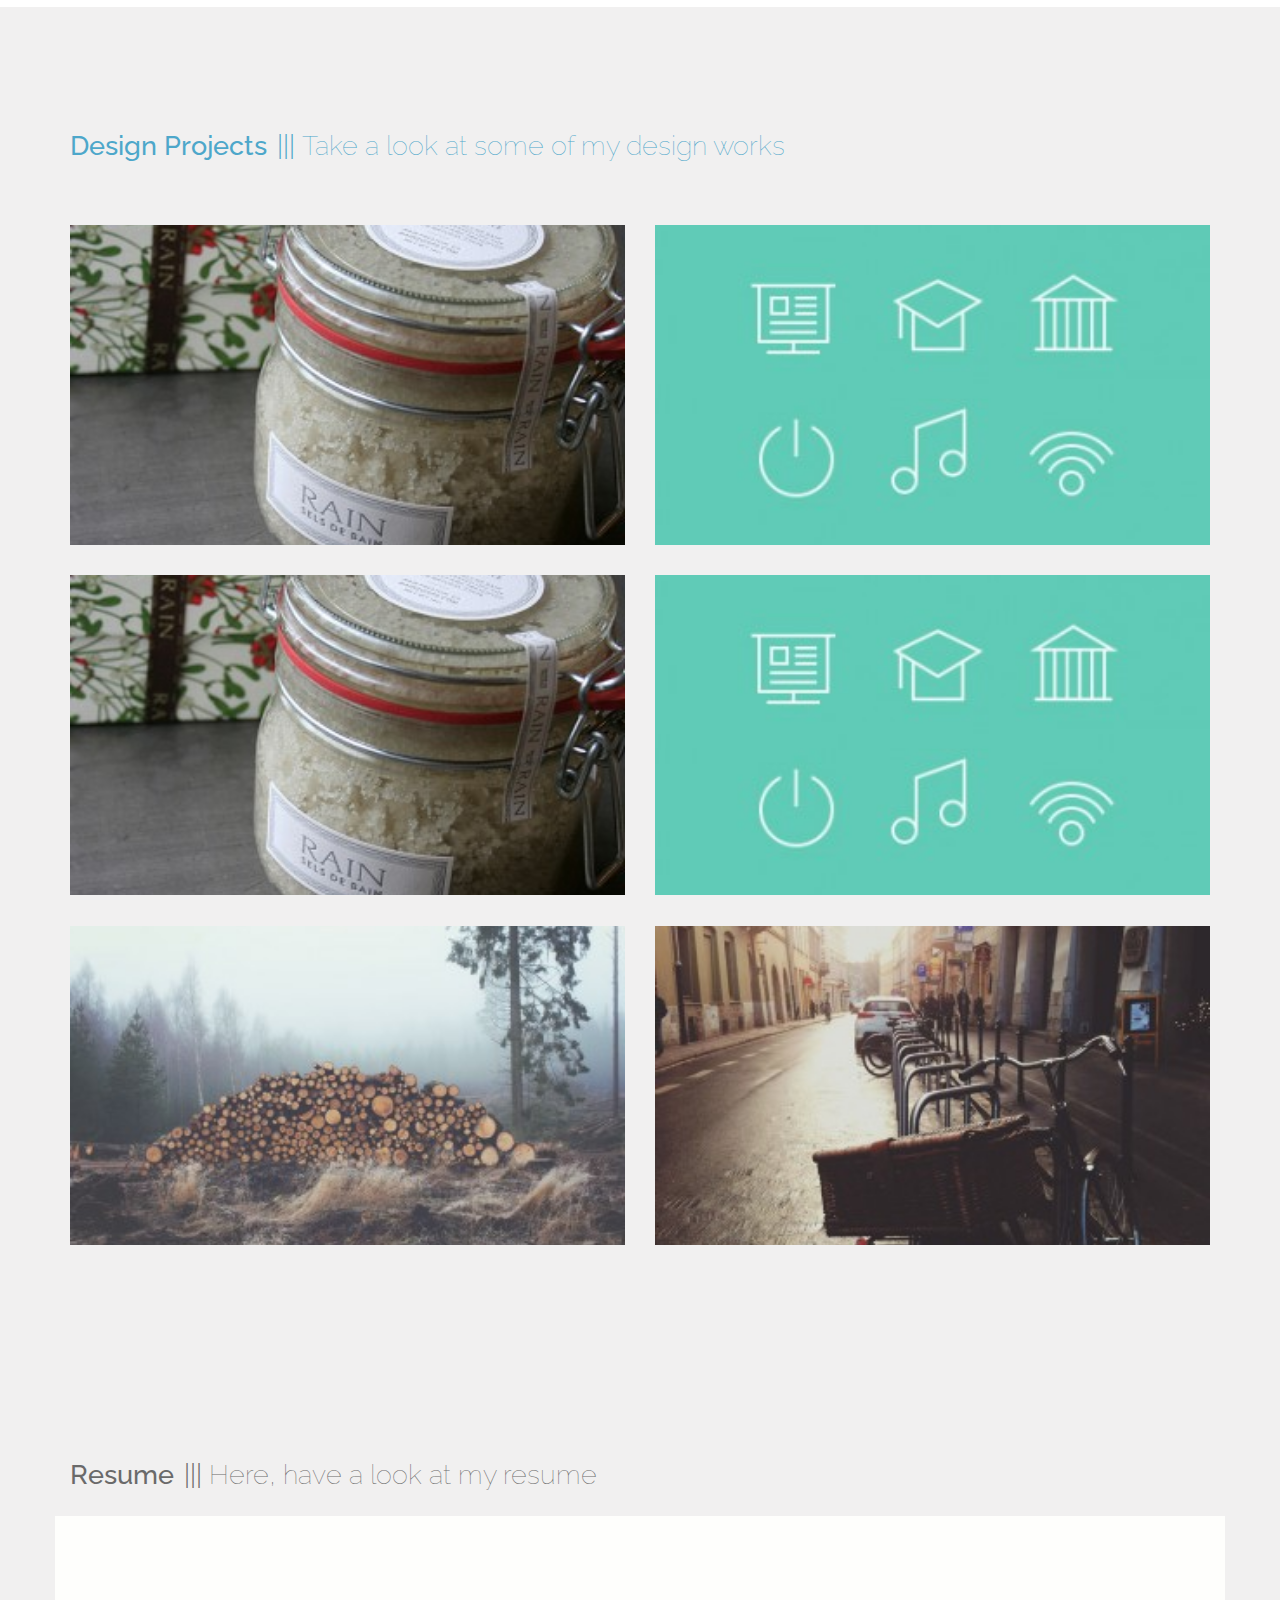
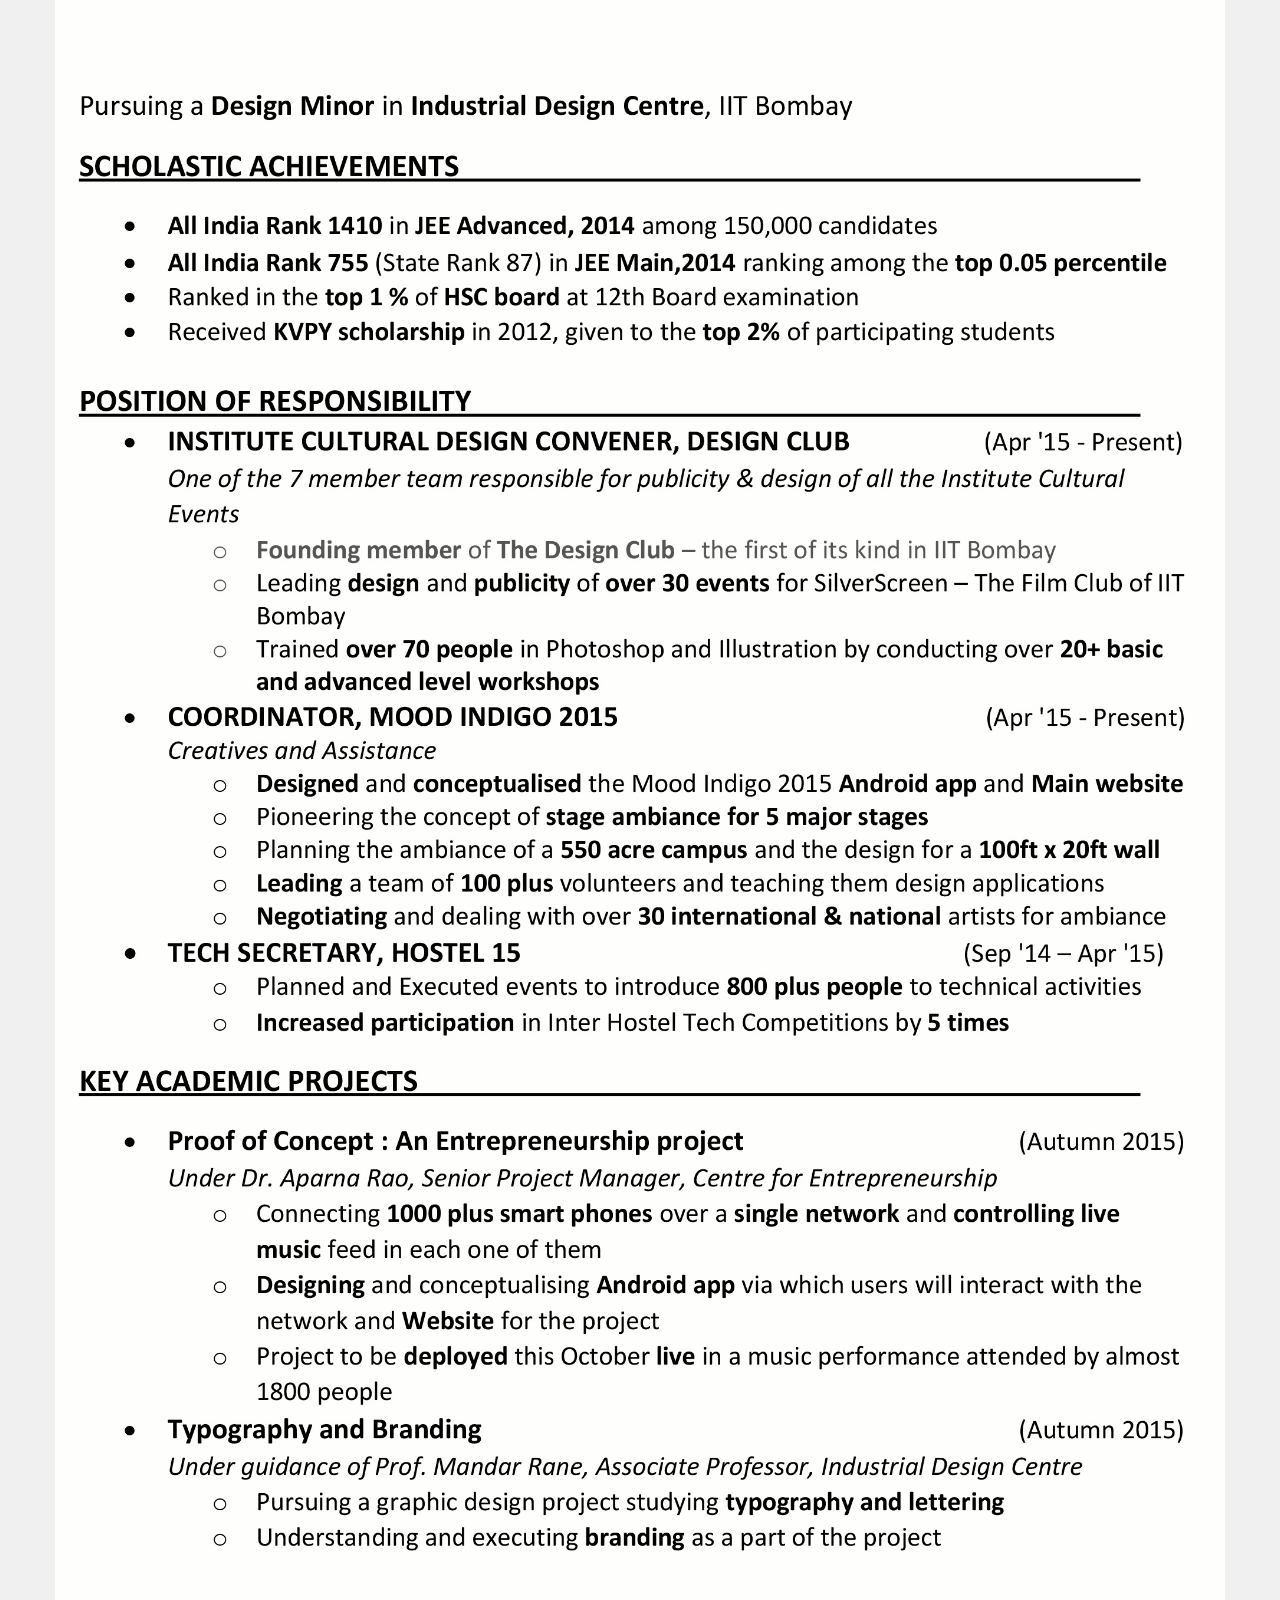
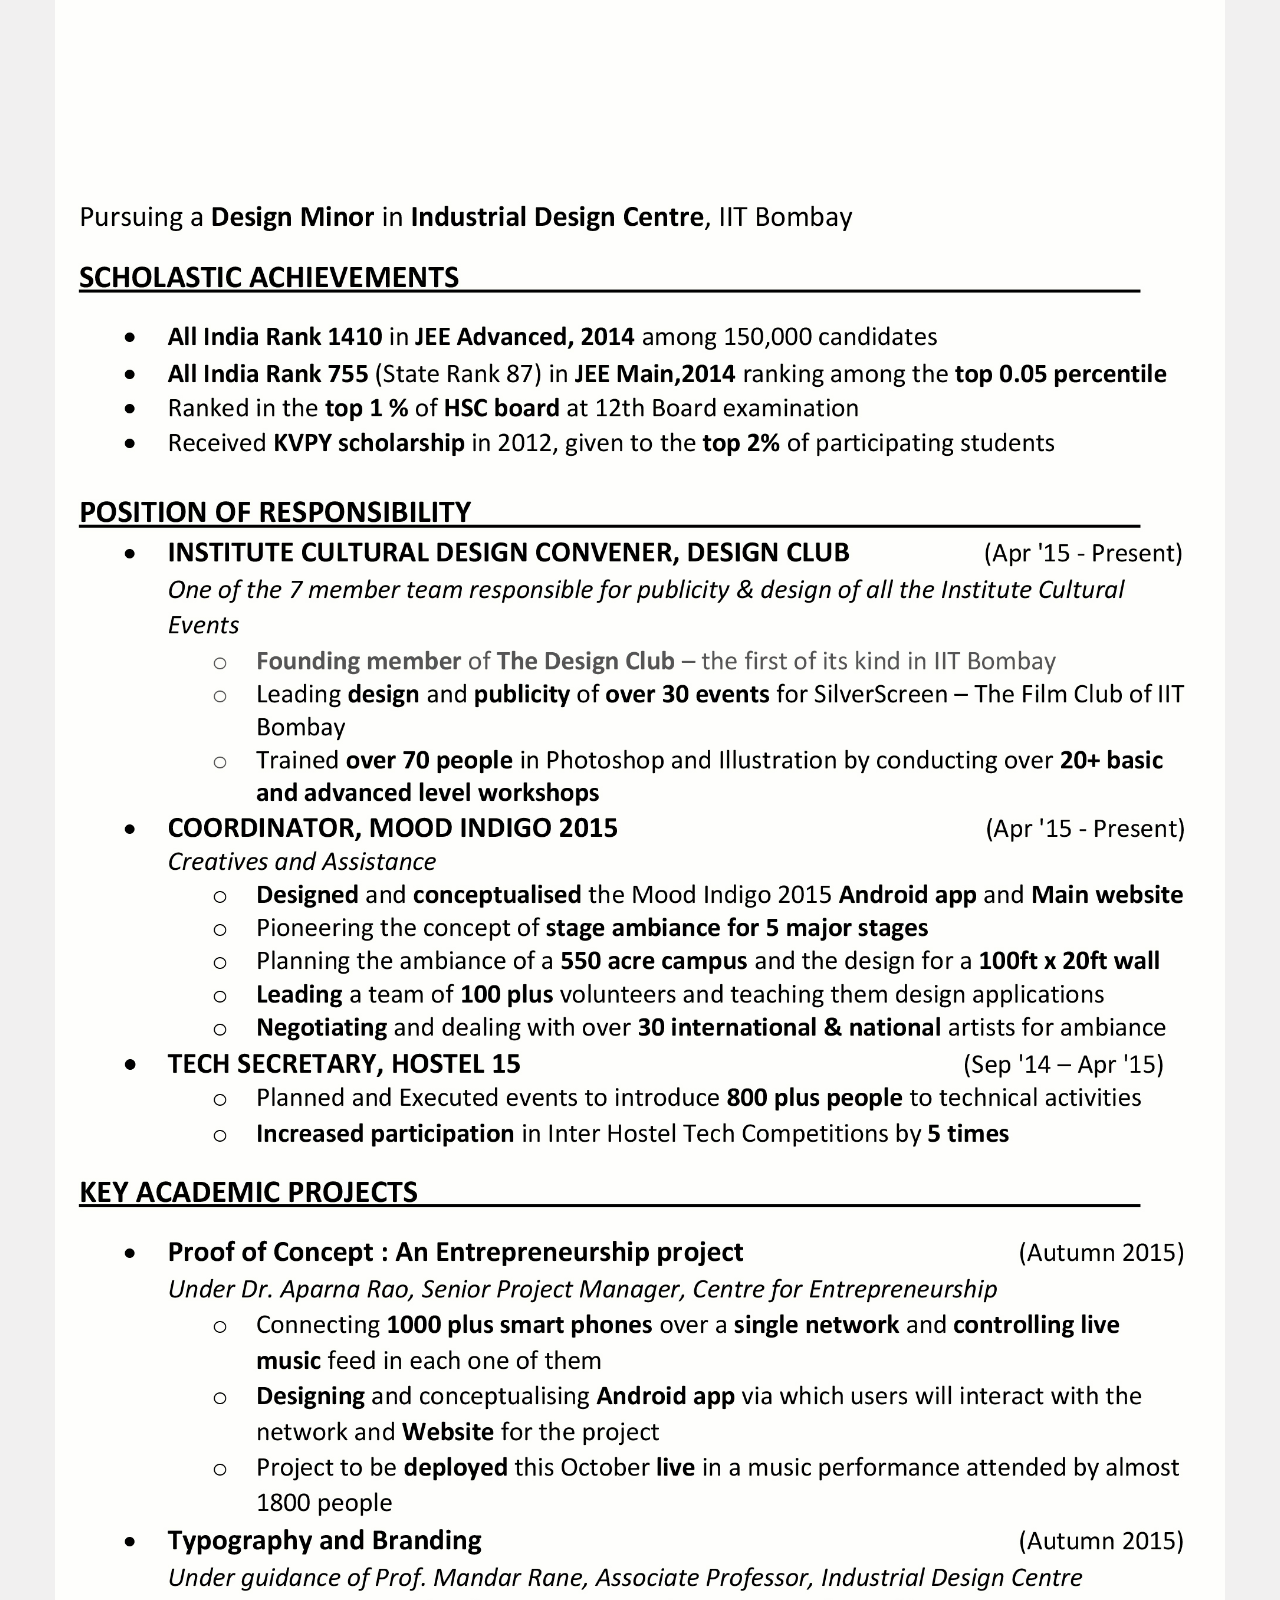
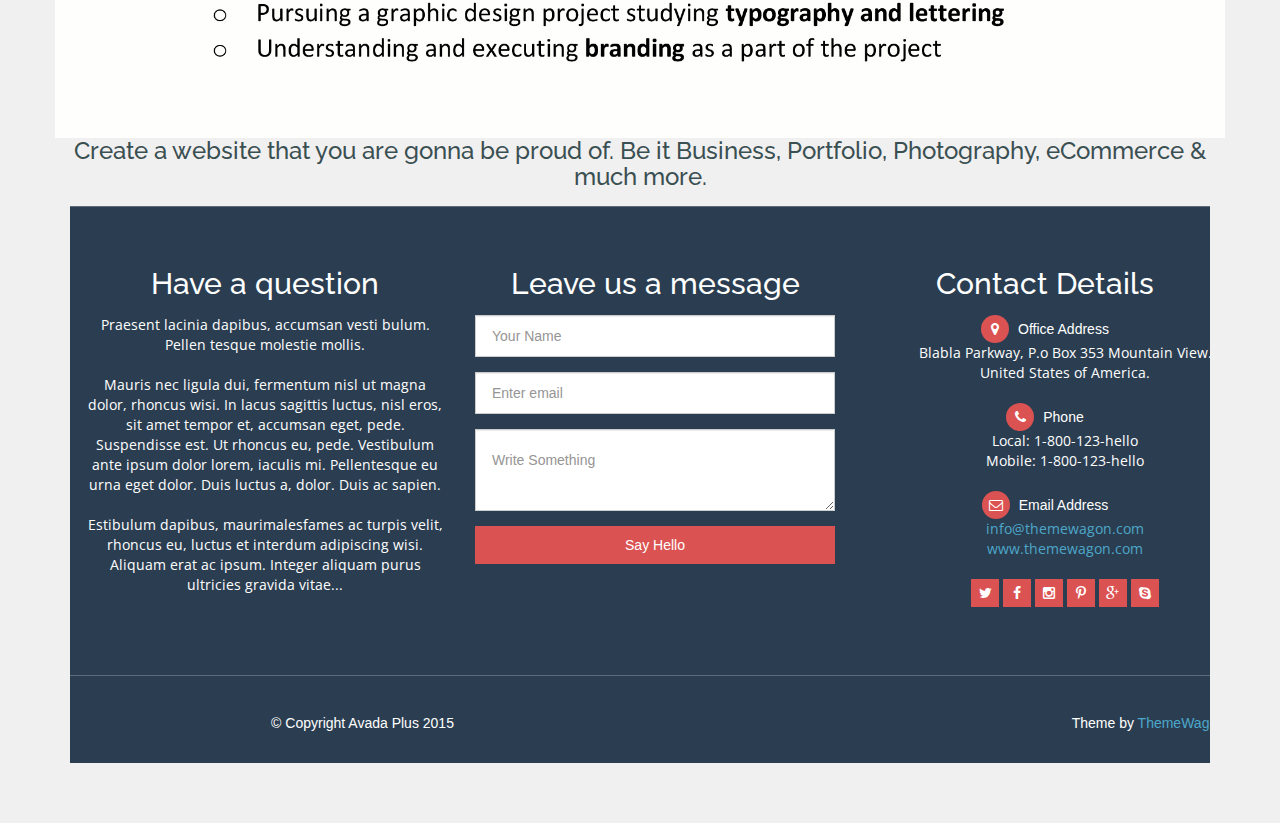
==== commit 8f28b99c: "mera pehla commit" ====
--- a/index.html
+++ b/index.html
@@ -1,372 +1,372 @@
-<!DOCTYPE html>
-<!--[if IE 7 ]><html class="ie ie7 lte9 lte8 lte7" lang="en-US"><![endif]-->
-<!--[if IE 8]><html class="ie ie8 lte9 lte8" lang="en-US">	<![endif]-->
-<!--[if IE 9]><html class="ie ie9 lte9" lang="en-US"><![endif]-->
-<!--[if (gt IE 9)|!(IE)]><!-->
-<html class="noIE" lang="en-US">
-<!--<![endif]-->
-	<head>
-		<title>Shievani Upadhyay</title>
-
-		<!-- meta -->
-		<meta http-equiv="X-UA-Compatible" content="IE=edge">
-		<meta http-equiv="Content-Type" content="text/html; charset=UTF-8"/>
-		<meta name="viewport" content="width=device-width, initial-scale = 1.0, maximum-scale=1.0, user-scalable=no"/>
-		
-		<!-- google fonts -->
-		<link href='http://fonts.googleapis.com/css?family=Raleway:500,300' rel='stylesheet' type='text/css'>
-		<link rel='stylesheet' href='http://fonts.googleapis.com/css?family=PT+Sans'>
-		<link href='http://fonts.googleapis.com/css?family=Open+Sans' rel='stylesheet' type='text/css'>
-		<link rel="stylesheet" href="http://fonts.googleapis.com/css?family=Droid+Serif:regular,bold"/>
-		
-		<!-- css -->
-		<link rel="stylesheet" href="assets/css/bootstrap.min.css">
-		<link rel="stylesheet" href="assets/css/font-awesome.min.css">
-		<link rel="stylesheet" href="assets/css/style.css" media="screen"/>
-
-		<!-- HTML5 shim and Respond.js IE8 support of HTML5 elements and media queries -->
-		<!--[if lt IE 9]>
-			<script src="assets/js/html5shiv.js"></script>
-			<script src="assets/js/respond.js"></script>
-		<![endif]-->
-
-		<!--[if IE 8]>
-	    	<script src="assets/js/selectivizr.js"></script>
-	    <![endif]-->
-    <meta name="viewport" content="width=device-width, initial-scale=1">
-    <script type="text/javascript">
-function MM_openBrWindow(theURL,winName,features) { //v2.0
-  window.open(theURL,winName,features);
-}
-    </script>
-	</head>
-	
-	<body>
-		<header class="top-header">
-			<div class="container">
-				<div class="row">
-					<div class="col-md-3 col-xs-5 col-sm-4 header-logo">
-						<br>
-					</div>
-
-					<div class="col-md-8 col-md-offset-1 col-xs-7">
-						<nav class="navbar navbar-default">
-						  	<div class="container-fluid nav-bar">
-						    <!-- Brand and toggle get grouped for better mobile display -->
-							    <div class="navbar-header">
-							      	<button type="button" class="navbar-toggle collapsed" data-toggle="collapse" data-target="#bs-example-navbar-collapse-1">
-								        <span class="sr-only">Toggle navigation</span>
-								        <span class="icon-bar"></span>
-								        <span class="icon-bar"></span>
-								        <span class="icon-bar"></span>
-							      	</button>
-							    </div>
-
-						    	<!-- Collect the nav links, forms, and other content for toggling -->
-							    <div class="collapse navbar-collapse navbar-def" id="bs-example-navbar-collapse-1">
-							      
-							      	<ul class="nav navbar-nav navbar-right">
-							        	<li>
-											<a href="#center"><i class="fa fa-home"></i> Home</a>
-										</li>
-										<li>
-											<a href="#about"><i class="fa fa-bookmark"></i> About Me</a>
-										</li>
-										<li>
-											<a href="#portfolio"><i class="fa fa-bookmark"></i> Design Portfolio</a>
-										</li>
-										<li>
-											<a href="#services"><i class="fa fa-tasks"></i> Skills</a>
-										</li>
-										<li>
-											<a href="#testimonials"><i class="fa fa-wordpress"></i> Resume</a>
-										</li>
-								  </ul>
-							    </div><!-- /navbar-collapse -->
-						  	</div><!-- / .container-fluid -->
-						</nav>
-					</div>
-				</div>
-			</div>
-		</header>
-			
-			<div id="header" class="content-block">
-				<!-- <section class="top clearfix">
-					<div class="pull-left">
-						<h1><a class="logo" href="index.html">Avada <span class="logo-head">Plus</span></a></h1>
-					</div>
-					<! <div class="pull-right">
-						<a class="toggleDrawer" href="#"><i class="fa fa-bars fa-2x"></i></a>
-					</div> 
-				</section>-->
-				<section class="center">
-					</br></br></br></br></br></br>						
-					<div class="slogan">
-						SHIEVANI UPADHYAY
-					</div>
-					<div class="secondary-slogan">
-						Civil Engineer | Designer | Artist | Dreamer
-						</br></br></br></br></br></br></br></br>
-					</div>
-				
-
-				</section>
-			
-		<headerx>
-			
-			<div class="row banner">			
-			<div class="banner-text">
-				<ul class="social">
-				       <li><a href="https://www.facebook.com/ritwickchaudhry"><i class="fa fa-facebook"></i></a></li>
-				       <li><a href="https://plus.google.com/+RitwickChaudhry1995/posts"><i class="fa fa-google-plus"></i></a></li>
-				       <li><a href="https://in.linkedin.com/pub/ritwick-chaudhry/a6/985/717"><i class="fa fa-linkedin"></i></a></li>
-					<li><a href="skype:"><i class="fa fa-skype"></i></a></li>					
-					<li><a href="#"><i class="fa fa-instagram"></i></li>			    
-					<li><a href="#"><i class="fa fa-behance"></i></li>			    
-			</ul>
-			</div>			
-			</div>	
-		<br><br>
-		 <p class="scrolldown">
-        		 <a class="smoothscroll" href="#about"><i class="fa fa-chevron-circle-down"></i></a>
-		</p>
-		
-		</headerx>
-					
-		</div><!-- header -->
-
-
-			<!-- About us -->
-	        <div id="about" class="about-us">
-	            <div class="container about-sec">
-	                <header class="block-heading cleafix">
-							<div class="title-page">
-								<p class="main-header">About us</p>
-							    <p class="sub-header">A little bit about me and my interests.</p>
-							</div>
-				  </header>
-	                <div class="divide50"></div>
-                  <div class="row">
-	                    <div class="col-md-4 text-center col-lg-2 col-lg-offset-3">
-	                        <div class="aboutus-item">
-	                            <i class="aboutus-icon fa fa-paint-brush"></i>
-	                            <h4 class="aboutus-title">Artist and Painter</h4>
-	                            <p class="aboutus-desc">Painting and recycling waste to make art out of it is one my deepest passions.</p>
-	                        </div>
-	                    </div>
-	                    <div class="col-md-4 text-center col-lg-2">
-	                        <div class="aboutus-item">
-	                            <i class="aboutus-icon fa fa-book"></i>
-	                            <h4 class="aboutus-title">Voracious Reader</h4>
-	                            <p class="aboutus-desc">Reading is one of my favourite activities. From Ayn Rand's Fountainhead to Hugh Prather's Notes to Myself, I have read it all.</p>
-	                        </div>
-	                    </div>
-	                    <div class="col-md-4 text-center col-lg-2">
-	                        <div class="aboutus-item">
-	                            <i class="aboutus-icon fa fa-trophy"></i>
-                              <h4 class="aboutus-title">Athlete</h4>
-                              <p class="aboutus-desc">I have been participating and winning at national levels in field events under athletics since 8th grade.</p>
-	                        </div>
-	                    </div>
-                  </div>
-</div>
-	        </div>
-<!-- /About us -->
-
-		  
-	<div class="content-block" id="portfolio">
-				<div class="container portfolio-sec">
-					<header class="block-heading cleafix">
-<div class="title-page">
-			<p class="main-header">Design Projects </p>
-							<p class="sub-header">Take a look at some of my design works</p>
-						</div>
-					</header>
-					<section class="block-body">
-					  <div class="row">
-							<div class="col-sm-4 col-md-6">
-								<a href="#" class="recent-work" style="background-image:url(assets/images/rain_1-320x240.jpg)">
-									<span class="btn btn-o-white alert-link">Lorem Rocks</span>
-								</a><a href="#" class="recent-work" style="background-image:url(assets/images/rain_1-320x240.jpg)"> <span class="btn btn-o-white alert-link">Lorem Rocks</span> </a>
-						  </div>
-							<div class="col-sm-4 col-md-6">
-								<a class="recent-work" style="background-image:url(assets/images/min_icons_thumb1-320x240.jpg)">
-									<span class="btn btn-o-white">Lorem Rocks</span>
-								</a><a class="recent-work" style="background-image:url(assets/images/min_icons_thumb1-320x240.jpg)"> <span class="btn btn-o-white">Lorem Rocks</span> </a>
-							</div>
-							<div class="col-sm-4 col-md-6"> </div>
-						</div>
-					  <div class="row">
-							<div class="col-sm-4 col-md-6">
-								<a href="#" class="recent-work" style="background-image:url(assets/images/wood-320x240.jpg)">
-									<span class="btn btn-o-white">Lorem Rocks</span>
-								</a>
-							</div>
-							<div class="col-sm-4 col-md-6">
-								<a href="#" class="recent-work" style="background-image:url(assets/images/bike-320x240.jpg)">
-									<span class="btn btn-o-white">Lorem Rocks</span>
-								</a>
-							</div>
-							<div class="col-sm-4 col-md-6"> </div>
-							<div class="col-sm-4 col-md-6"> </div>
-						</div>
-					</section>
-				</div>
-			</div>
-<!-- #portfolio -->		  <!-- #services -->
-			<!-- #blog -->
-			<!-- #parallax -->
-
-			<div class="content-block" id="testimonials">
-				<div class="container testimonial-sec">
-
-					<header class="block-heading cleafix">
-						<div class="title-page  pull-left">
-						  <p class="main-header">Resume</p>
-						  <p class="sub-header">Here, have a look at my resume</p>
-					  </div>
-	</header>
-					
-					<section class="block-body">
-						<div class="row"> <!-- /.item -->
-								    <div class="item">
-								    	<div class="img-center">	
-								      		<img src="Non tech Final-1.jpg">
-								      	</div>
-                                        <div class="item">
-								    	<div class="img-center">	
-								      		<img src="Non tech Final-1.jpg">
-								      	</div>
-								       	<h3>
-								       		Create a website that you are gonna be proud of. Be it Business, Portfolio, Photography, eCommerce & much more.
-								       	</h3>
-								      
-								    </div><!-- /.item -->
-								    <div class="item">
-								    	<div class="img-center"> </div>
-</div><!-- /.item -->
-							  	</div><!-- /.carousel-inner -->
-	</div><!-- /.carousel slide -->
-			
-			<!-- /#testimonials -->
-
-			<div class="content-block" id="footer">	
-				<div class="container">
-					<div class="row"  text-align="left">
-							<div class="col-sm-4 blog-post">
-								
-								<h2 class="footer-block">Have a question</h2>
-								<p>Praesent lacinia dapibus, accumsan vesti bulum. Pellen tesque molestie mollis.</p>
-
-								<p>Mauris nec ligula dui, fermentum nisl ut magna dolor, rhoncus wisi. In lacus sagittis luctus, nisl eros, sit amet tempor et, accumsan eget, pede. Suspendisse est. Ut rhoncus eu, pede. Vestibulum ante ipsum dolor lorem, iaculis mi. Pellentesque eu urna eget dolor. Duis luctus a, dolor. Duis ac sapien. 
-								</p>
-
-								<p>Estibulum dapibus, maurimalesfames ac turpis velit, rhoncus eu, luctus et interdum adipiscing wisi. Aliquam erat ac ipsum. Integer aliquam purus ultricies gravida vitae...</p>
-							</div>
-							<div class="col-sm-4 blog-post" >
-								<h2 class="footer-block">Leave us a message</h2>
-								<form action="contact-form.php" id="contactForm" method="post" name="contactform" class="" role="form">
-									<div class="form-group">
-								    	<input type="text" class="form-control form-control-white" id="name" name="name" placeholder="Your Name" required>
-								  	</div>
-								    <div class="form-group">
-								    	<input type="email" class="form-control form-control-white" id="email" name="email" placeholder="Enter email" required>
-								    </div>
-								    <div class="form-group">
-								    	<textarea class="form-control form-control-white" id="message" name="massage" placeholder="Write Something" required></textarea>
-								    </div>
-								    <div id="contactFormResponse"></div>
-								    <div class="form-group">
-								    	<input id="cfsubmit" type="submit" class="text-center btn btn-o-white" value="Say Hello">
-								  	</div>
-								</form>
-							</div>
-							<div class="col-sm-4 blog-post">
-								
-								<h2 class="footer-block">Contact Details</h2>
-								<ul>
-									<li class="address-sub"><i class="fa fa-map-marker"></i>Office Address</li>
-										<p>
-											Blabla Parkway, P.o Box 353 Mountain View. United States of America. 
-										</p>
-									<li class="address-sub"><i class="fa fa-phone"></i>Phone</li>
-										<p>
-											Local: 1-800-123-hello<br>
-											Mobile: 1-800-123-hello
-										</p>
-									<li class="address-sub"><i class="fa fa-envelope-o"></i>Email Address</li>
-										<p>
-											<a href="mailto:info@themewagon.com">info@themewagon.com</a><br>
-											<a href="http://www.themewagon.com/">www.themewagon.com</a>
-										</p>
-
-
-								</ul>
-								<div class="social">
-									<a href="#"><i class="fa fa-twitter"></i></a>
-									<a href="#"><i class="fa fa-facebook"></i></a>
-									<a href="#"><i class="fa fa-instagram"></i></a>
-									<a href="#"><i class="fa fa-pinterest-p"></i></a>
-									<a href="#"><i class="fa fa-google-plus"></i></a>
-									<a href="#"><i class="fa fa-skype"></i></a>
-								</div>
-								
-							</div>
-				  </div>
-				</div>
-			</div>
-			<div class="content-block footer-bottom" id="footer">
-				<div class="container">
-					<div class="row">
-						<div class="col-xs-6">&copy; Copyright Avada Plus 2015</div>
-						<div class="col-xs-6 text-right">Theme by <a href="http://www.themewagon.com/" target="_blink">ThemeWagon</a></div>
-					</div>
-				</div>
-			</div><!-- #footer -->
-
-		</div><!--/#wrapper-->
-
-
-
-
-		<script src="assets/js/jquery-2.1.3.min.js"></script>
-		<script src="assets/js/bootstrap.js"></script>
-		<script src="assets/js/jquery.actual.min.js"></script>
-		<script src="assets/js/jquery.scrollTo.min.js"></script>
-		<script src="assets/js/contact.js"></script>
-		<script src="assets/js/script.js"></script>
-		<script src="assets/js/smoothscroll.js"></script>
-		<script type="text/javascript">
-		jQuery(document).ready(function($){
-
-		  	$(window).scroll(function() {
-		  		
-		  		console.log("asdf");
-
-				if ($(window).scrollTop() > 100 ){
-		    
-		 		$('.top-header').addClass('shows');
-		    
-		  		} else {
-		    
-		   	 	$('.top-header').removeClass('shows');
-		    
-		 		};   	
-			});
-
-		  });
-
-		jQuery('.scroll').on('click', function(e){		
-				e.preventDefault()
-		    
-		  jQuery('html, body').animate({
-		      scrollTop : jQuery(this.hash).offset().top
-		    }, 1500);
-		});
-
-
-		</script>
-
-
-	</body>
-</html>
+<!DOCTYPE html>
+<!--[if IE 7 ]><html class="ie ie7 lte9 lte8 lte7" lang="en-US"><![endif]-->
+<!--[if IE 8]><html class="ie ie8 lte9 lte8" lang="en-US">	<![endif]-->
+<!--[if IE 9]><html class="ie ie9 lte9" lang="en-US"><![endif]-->
+<!--[if (gt IE 9)|!(IE)]><!-->
+<html class="noIE" lang="en-US">
+<!--<![endif]-->
+	<head>
+		<title>Shievani Upadhyay</title>
+
+		<!-- meta -->
+		<meta http-equiv="X-UA-Compatible" content="IE=edge">
+		<meta http-equiv="Content-Type" content="text/html; charset=UTF-8"/>
+		<meta name="viewport" content="width=device-width, initial-scale = 1.0, maximum-scale=1.0, user-scalable=no"/>
+		
+		<!-- google fonts -->
+		<link href='http://fonts.googleapis.com/css?family=Raleway:500,300' rel='stylesheet' type='text/css'>
+		<link rel='stylesheet' href='http://fonts.googleapis.com/css?family=PT+Sans'>
+		<link href='http://fonts.googleapis.com/css?family=Open+Sans' rel='stylesheet' type='text/css'>
+		<link rel="stylesheet" href="http://fonts.googleapis.com/css?family=Droid+Serif:regular,bold"/>
+		
+		<!-- css -->
+		<link rel="stylesheet" href="assets/css/bootstrap.min.css">
+		<link rel="stylesheet" href="assets/css/font-awesome.min.css">
+		<link rel="stylesheet" href="assets/css/style.css" media="screen"/>
+
+		<!-- HTML5 shim and Respond.js IE8 support of HTML5 elements and media queries -->
+		<!--[if lt IE 9]>
+			<script src="assets/js/html5shiv.js"></script>
+			<script src="assets/js/respond.js"></script>
+		<![endif]-->
+
+		<!--[if IE 8]>
+	    	<script src="assets/js/selectivizr.js"></script>
+	    <![endif]-->
+    <meta name="viewport" content="width=device-width, initial-scale=1">
+    <script type="text/javascript">
+function MM_openBrWindow(theURL,winName,features) { //v2.0
+  window.open(theURL,winName,features);
+}
+    </script>
+	</head>
+	
+	<body>
+		<header class="top-header">
+			<div class="container">
+				<div class="row">
+					<div class="col-md-3 col-xs-5 col-sm-4 header-logo">
+						<br>
+					</div>
+
+					<div class="col-md-8 col-md-offset-1 col-xs-7">
+						<nav class="navbar navbar-default">
+						  	<div class="container-fluid nav-bar">
+						    <!-- Brand and toggle get grouped for better mobile display -->
+							    <div class="navbar-header">
+							      	<button type="button" class="navbar-toggle collapsed" data-toggle="collapse" data-target="#bs-example-navbar-collapse-1">
+								        <span class="sr-only">Toggle navigation</span>
+								        <span class="icon-bar"></span>
+								        <span class="icon-bar"></span>
+								        <span class="icon-bar"></span>
+							      	</button>
+							    </div>
+
+						    	<!-- Collect the nav links, forms, and other content for toggling -->
+							    <div class="collapse navbar-collapse navbar-def" id="bs-example-navbar-collapse-1">
+							      
+							      	<ul class="nav navbar-nav navbar-right">
+							        	<li>
+											<a href="#wrapper"><i class="fa fa-home"></i> Home</a>
+										</li>
+										<li>
+											<a href="#about"><i class="fa fa-bookmark"></i> About Me</a>
+										</li>
+										<li>
+											<a href="#portfolio"><i class="fa fa-bookmark"></i> Design Portfolio</a>
+										</li>
+										<li>
+											<a href="#services"><i class="fa fa-tasks"></i> Skills</a>
+										</li>
+										<li>
+											<a href="#testimonials"><i class="fa fa-wordpress"></i> Resume</a>
+										</li>
+								  </ul>
+							    </div><!-- /navbar-collapse -->
+						  	</div><!-- / .container-fluid -->
+						</nav>
+					</div>
+				</div>
+			</div>
+		</header>
+			
+			<div id="header" class="content-block">
+				<!-- <section class="top clearfix">
+					<div class="pull-left">
+						<h1><a class="logo" href="index.html">Avada <span class="logo-head">Plus</span></a></h1>
+					</div>
+					<! <div class="pull-right">
+						<a class="toggleDrawer" href="#"><i class="fa fa-bars fa-2x"></i></a>
+					</div> 
+				</section>-->
+				<section class="center">
+					</br></br></br></br></br></br>						
+					<div class="slogan">
+						SHIEVANI UPADHYAY
+					</div>
+					<div class="secondary-slogan">
+						Civil Engineer | Designer | Artist | Dreamer
+						</br></br></br></br></br></br></br></br></br></br></br>
+					</div>
+				
+
+				</section>
+			
+		<headerx>
+			<a class="smoothscroll" href="#about"><i class="icon-down-circle"></i></a>
+			<div class="row banner">			
+			<div class="banner-text">
+				<ul class="social">
+				       <li><a href="https://www.facebook.com/ritwickchaudhry"><i class="fa fa-facebook"></i></a></li>
+				       <li><a href="https://plus.google.com/+RitwickChaudhry1995/posts"><i class="fa fa-google-plus"></i></a></li>
+				       <li><a href="https://in.linkedin.com/pub/ritwick-chaudhry/a6/985/717"><i class="fa fa-linkedin"></i></a></li>
+					<li><a href="#"><i class="fa fa-instagram"></i></li>			    
+					<li><a href="#"><i class="fa fa-behance"></i></li>			    
+			</ul>
+			</div>			
+			</div>		
+		</headerx>
+					
+		</div><!-- header -->
+
+
+			<!-- About us -->
+	        <div id="about" class="about-us">
+	            <div class="container about-sec">
+	                <header class="block-heading cleafix">
+							<div class="title-page">
+							  <p class="main-header">About me</p>
+							  <p class="sub-header">A little bit about me and my interests.</p>
+							</div>
+				  </header>
+	                <div class="divide50"></div>
+                  <div class="row">
+	                    <div class="col-md-3 text-center col-lg-2 col-lg-offset-2">
+	                        <div class="aboutus-item">
+	                            <i class="aboutus-icon fa fa-paint-brush"></i>
+	                            <h4 class="aboutus-title">Artist and Painter</h4>
+	                            <p class="aboutus-desc">I sketch and paint when I something moves me </p>
+	                        </div>
+	                    </div>
+	                    <div class="col-md-3 text-center col-lg-2">
+	                        <div class="aboutus-item">
+	                            <i class="aboutus-icon fa fa-book"></i>
+	                            <h4 class="aboutus-title">Voracious Reader</h4>
+	                            <p class="aboutus-desc">Reading is one of my favourite hobbies</p>
+	                        </div>
+	                    </div>
+	                    <div class="col-md-3 text-center col-lg-2">
+	                        <div class="aboutus-item">
+	                            <i class="aboutus-icon fa fa-trophy"></i>
+                              <h4 class="aboutus-title">Athlete</h4>
+                              <p class="aboutus-desc">I have been participating and winning at national levels in field events under athletics since 8th grade.</p>
+	                        </div>
+	                    </div>
+	                    <div class="col-md-3 text-center col-lg-2">
+	                      <div class="aboutus-item"> <i class="aboutus-icon fa fa-github-alt"></i>
+	                        <h4 class="aboutus-title">Athlete</h4>
+	                        <p class="aboutus-desc">I have been participating and winning at national levels in field events under athletics since 8th grade.</p>
+                          </div>
+                    </div>
+                  </div>
+</div>
+	        </div>
+<!-- /About us -->
+
+		  
+	<div class="content-block" id="portfolio">
+				<div class="container portfolio-sec">
+					<header class="block-heading cleafix">
+<div class="title-page">
+			<p class="main-header">Design Projects </p>
+							<p class="sub-header">Take a look at some of my design works</p>
+						</div>
+					</header>
+					<section class="block-body">
+					  <div class="row">
+							<div class="col-sm-4 col-md-6">
+								<a href="#" class="recent-work" style="background-image:url(assets/images/rain_1-320x240.jpg)">
+									<span class="btn btn-o-white alert-link">Lorem Rocks</span>
+								</a><a href="#" class="recent-work" style="background-image:url(assets/images/rain_1-320x240.jpg)"> <span class="btn btn-o-white alert-link">Lorem Rocks</span> </a>
+						  </div>
+							<div class="col-sm-4 col-md-6">
+								<a class="recent-work" style="background-image:url(assets/images/min_icons_thumb1-320x240.jpg)">
+									<span class="btn btn-o-white">Lorem Rocks</span>
+								</a><a class="recent-work" style="background-image:url(assets/images/min_icons_thumb1-320x240.jpg)"> <span class="btn btn-o-white">Lorem Rocks</span> </a>
+							</div>
+							<div class="col-sm-4 col-md-6"> </div>
+						</div>
+					  <div class="row">
+							<div class="col-sm-4 col-md-6">
+								<a href="#" class="recent-work" style="background-image:url(assets/images/wood-320x240.jpg)">
+									<span class="btn btn-o-white">Lorem Rocks</span>
+								</a>
+							</div>
+							<div class="col-sm-4 col-md-6">
+								<a href="#" class="recent-work" style="background-image:url(assets/images/bike-320x240.jpg)">
+									<span class="btn btn-o-white">Lorem Rocks</span>
+								</a>
+							</div>
+							<div class="col-sm-4 col-md-6"> </div>
+							<div class="col-sm-4 col-md-6"> </div>
+						</div>
+					</section>
+				</div>
+			</div>
+<!-- #portfolio -->		  <!-- #services -->
+			<!-- #blog -->
+			<!-- #parallax -->
+
+			<div class="content-block" id="testimonials">
+				<div class="container testimonial-sec">
+
+					<header class="block-heading cleafix">
+						<div class="title-page  pull-left">
+						  <p class="main-header">Resume</p>
+						  <p class="sub-header">Here, have a look at my resume</p>
+					  </div>
+	</header>
+					
+					<section class="block-body">
+						<div class="row"> <!-- /.item -->
+								    <div class="item">
+								    	<div class="img-center">	
+								      		<img src="Non tech Final-1.jpg">
+								      	</div>
+                                        <div class="item">
+								    	<div class="img-center">	
+								      		<img src="Non tech Final-1.jpg">
+								      	</div>
+								       	<h3>
+								       		Create a website that you are gonna be proud of. Be it Business, Portfolio, Photography, eCommerce & much more.
+								       	</h3>
+								      
+								    </div><!-- /.item -->
+								    <div class="item">
+								    	<div class="img-center"> </div>
+</div><!-- /.item -->
+							  	</div><!-- /.carousel-inner -->
+	</div><!-- /.carousel slide -->
+			
+			<!-- /#testimonials -->
+
+			<div class="content-block" id="footer">
+				<div class="container">
+					<div class="row">
+							<div class="col-sm-4 blog-post">
+								
+								<h2 class="footer-block">Have a question</h2>
+								<p>Praesent lacinia dapibus, accumsan vesti bulum. Pellen tesque molestie mollis.</p>
+
+								<p>Mauris nec ligula dui, fermentum nisl ut magna dolor, rhoncus wisi. In lacus sagittis luctus, nisl eros, sit amet tempor et, accumsan eget, pede. Suspendisse est. Ut rhoncus eu, pede. Vestibulum ante ipsum dolor lorem, iaculis mi. Pellentesque eu urna eget dolor. Duis luctus a, dolor. Duis ac sapien. 
+								</p>
+
+								<p>Estibulum dapibus, maurimalesfames ac turpis velit, rhoncus eu, luctus et interdum adipiscing wisi. Aliquam erat ac ipsum. Integer aliquam purus ultricies gravida vitae...</p>
+							</div>
+							<div class="col-sm-4 blog-post">
+								<h2 class="footer-block">Leave us a message</h2>
+								<form action="contact-form.php" id="contactForm" method="post" name="contactform" class="" role="form">
+									<div class="form-group">
+								    	<input type="text" class="form-control form-control-white" id="name" name="name" placeholder="Your Name" required>
+								  	</div>
+								    <div class="form-group">
+								    	<input type="email" class="form-control form-control-white" id="email" name="email" placeholder="Enter email" required>
+								    </div>
+								    <div class="form-group">
+								    	<textarea class="form-control form-control-white" id="message" name="massage" placeholder="Write Something" required></textarea>
+								    </div>
+								    <div id="contactFormResponse"></div>
+								    <div class="form-group">
+								    	<input id="cfsubmit" type="submit" class="text-center btn btn-o-white" value="Say Hello">
+								  	</div>
+								</form>
+							</div>
+							<div class="col-sm-4 blog-post">
+								
+								<h2 class="footer-block">Contact Details</h2>
+								<ul>
+									<li class="address-sub"><i class="fa fa-map-marker"></i>Office Address</li>
+										<p>
+											Blabla Parkway, P.o Box 353 Mountain View. United States of America. 
+										</p>
+									<li class="address-sub"><i class="fa fa-phone"></i>Phone</li>
+										<p>
+											Local: 1-800-123-hello<br>
+											Mobile: 1-800-123-hello
+										</p>
+									<li class="address-sub"><i class="fa fa-envelope-o"></i>Email Address</li>
+										<p>
+											<a href="mailto:info@themewagon.com">info@themewagon.com</a><br>
+											<a href="http://www.themewagon.com/">www.themewagon.com</a>
+										</p>
+
+
+								</ul>
+								<div class="social">
+									<a href="#"><i class="fa fa-twitter"></i></a>
+									<a href="#"><i class="fa fa-facebook"></i></a>
+									<a href="#"><i class="fa fa-instagram"></i></a>
+									<a href="#"><i class="fa fa-pinterest-p"></i></a>
+									<a href="#"><i class="fa fa-google-plus"></i></a>
+									<a href="#"><i class="fa fa-skype"></i></a>
+								</div>
+								
+							</div>
+				  </div>
+				</div>
+			</div>
+			<div class="content-block footer-bottom" id="footer">
+				<div class="container">
+					<div class="row">
+						<div class="col-xs-6">&copy; Copyright Avada Plus 2015</div>
+						<div class="col-xs-6 text-right">Theme by <a href="http://www.themewagon.com/" target="_blink">ThemeWagon</a></div>
+					</div>
+				</div>
+			</div><!-- #footer -->
+
+		</div><!--/#wrapper-->
+
+
+
+
+		<script src="assets/js/jquery-2.1.3.min.js"></script>
+		<script src="assets/js/bootstrap.js"></script>
+		<script src="assets/js/jquery.actual.min.js"></script>
+		<script src="assets/js/jquery.scrollTo.min.js"></script>
+		<script src="assets/js/contact.js"></script>
+		<script src="assets/js/script.js"></script>
+		<script src="assets/js/smoothscroll.js"></script>
+		<script type="text/javascript">
+		jQuery(document).ready(function($){
+
+		  	$(window).scroll(function() {
+		  		
+		  		console.log("asdf");
+
+				if ($(window).scrollTop() > 100 ){
+		    
+		 		$('.top-header').addClass('shows');
+		    
+		  		} else {
+		    
+		   	 	$('.top-header').removeClass('shows');
+		    
+		 		};   	
+			});
+
+		  });
+
+		jQuery('.scroll').on('click', function(e){		
+				e.preventDefault()
+		    
+		  jQuery('html, body').animate({
+		      scrollTop : jQuery(this.hash).offset().top
+		    }, 1500);
+		});
+
+
+		</script>
+
+
+	</body>
+</html>
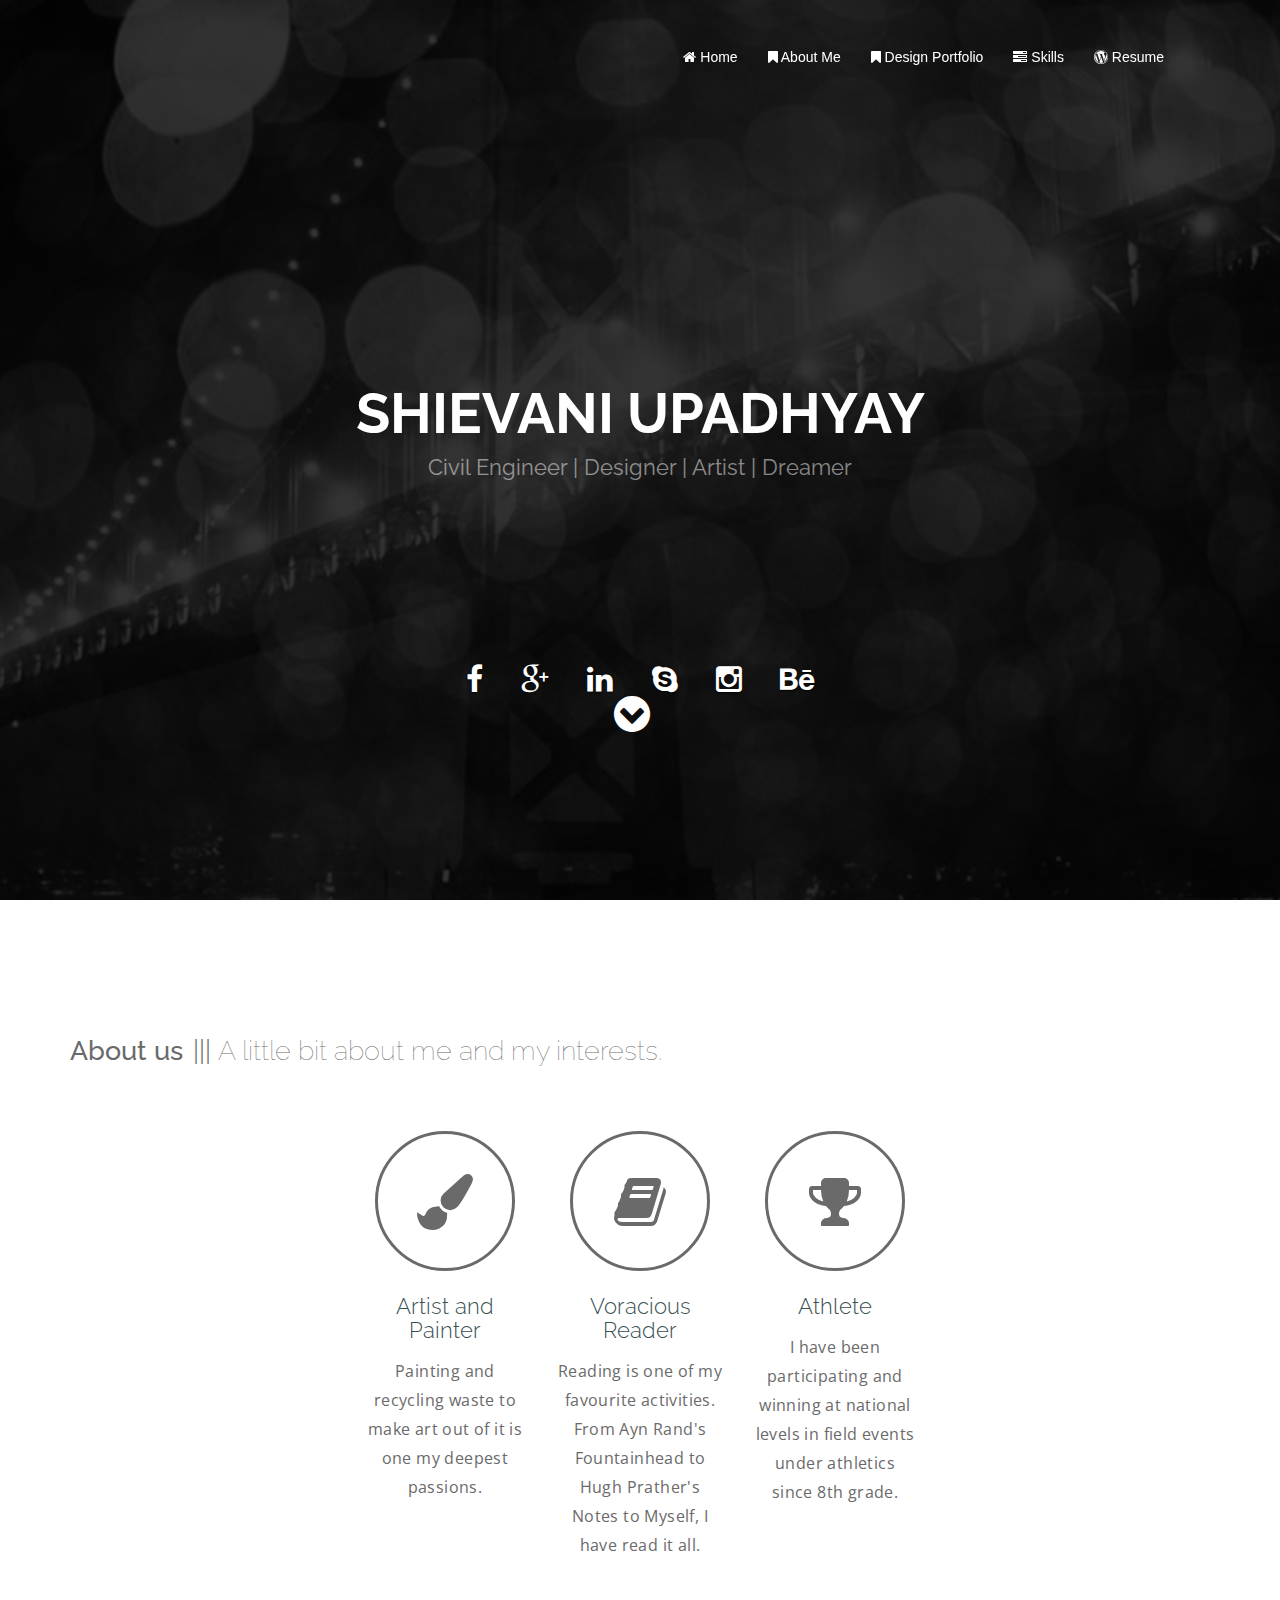
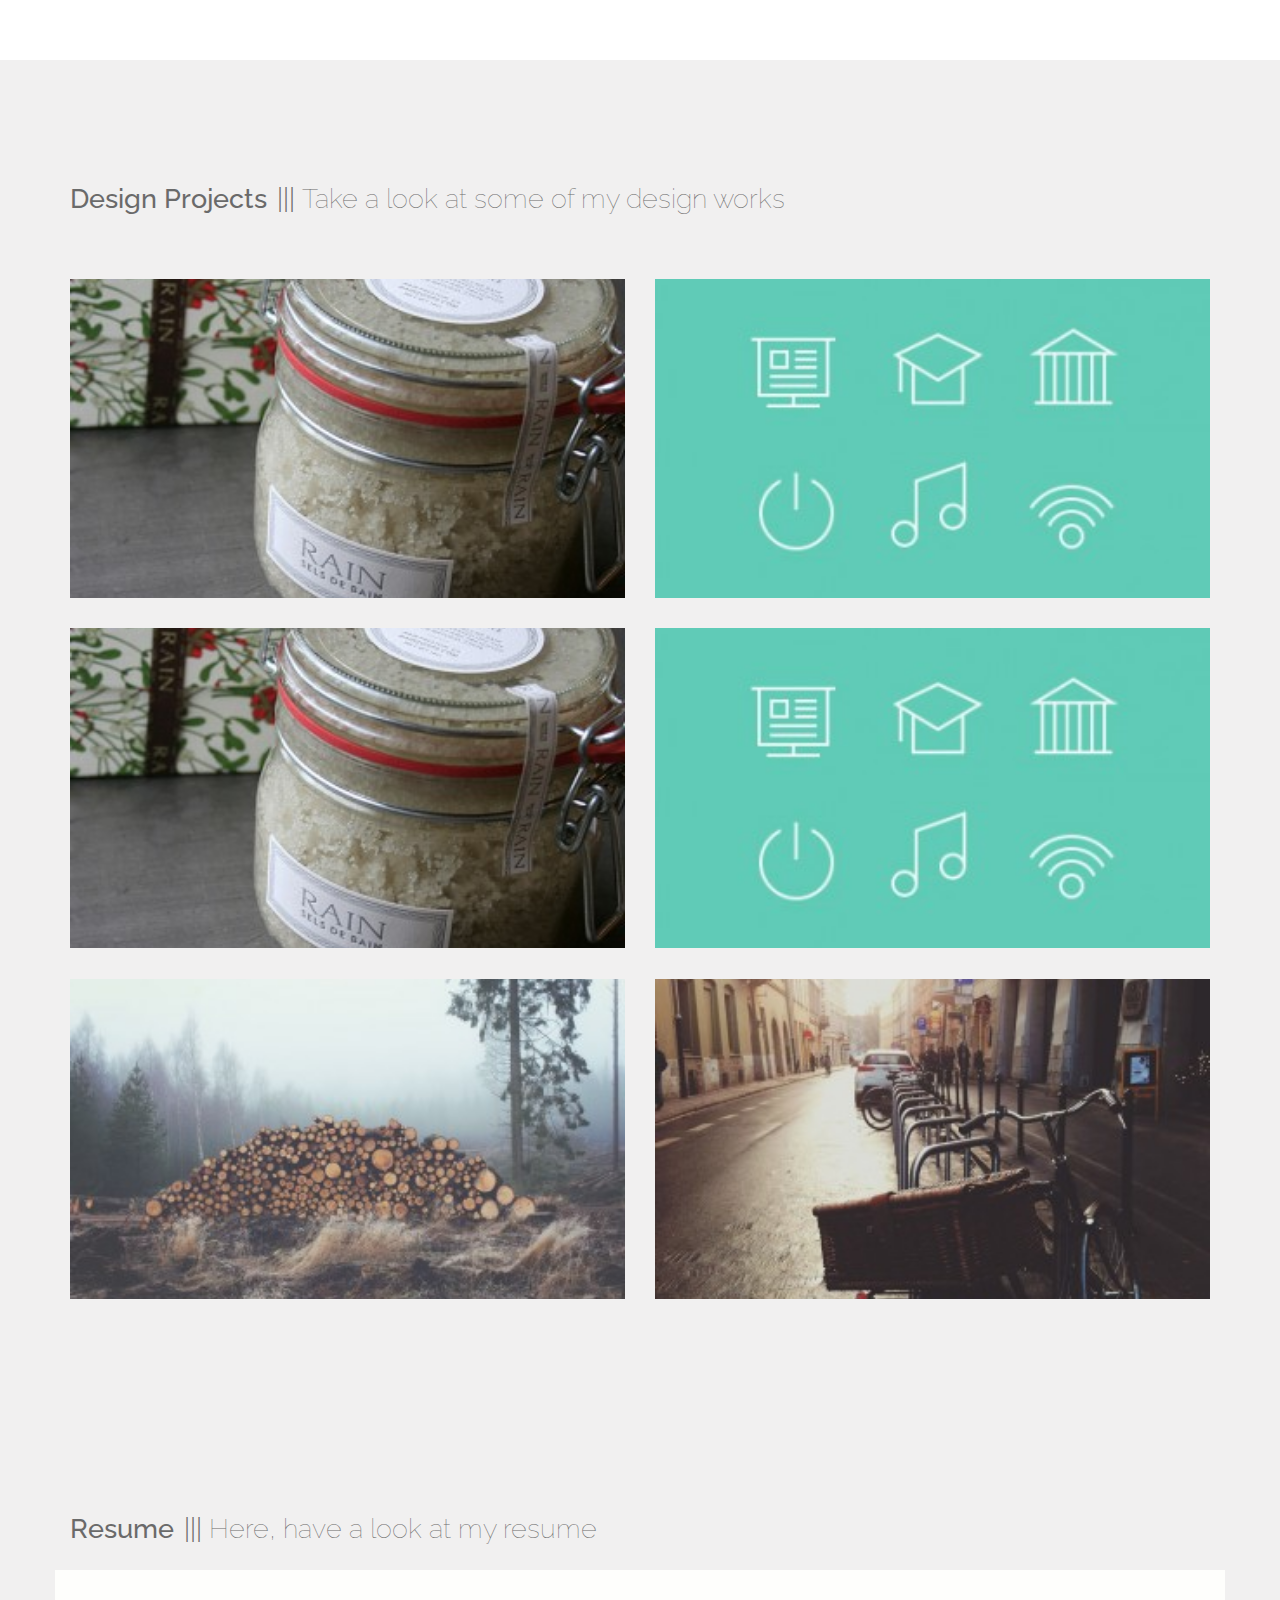
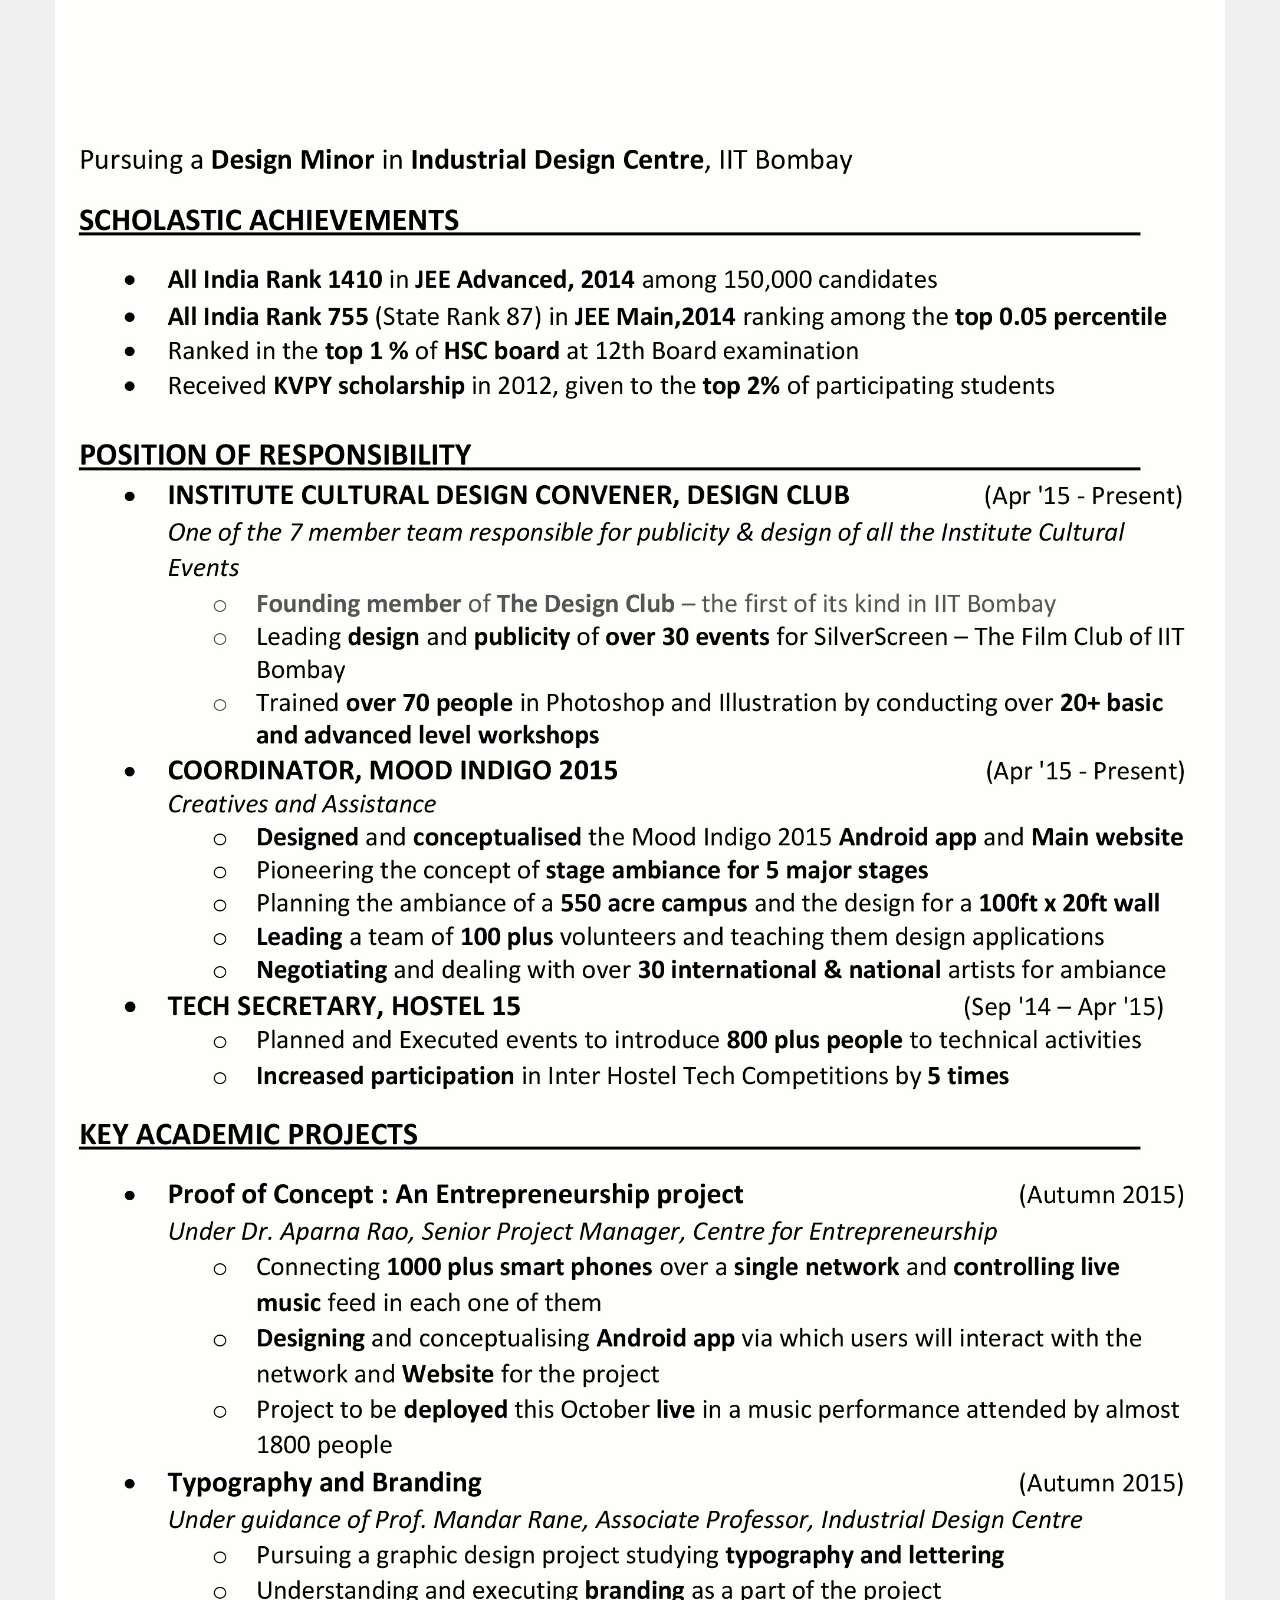
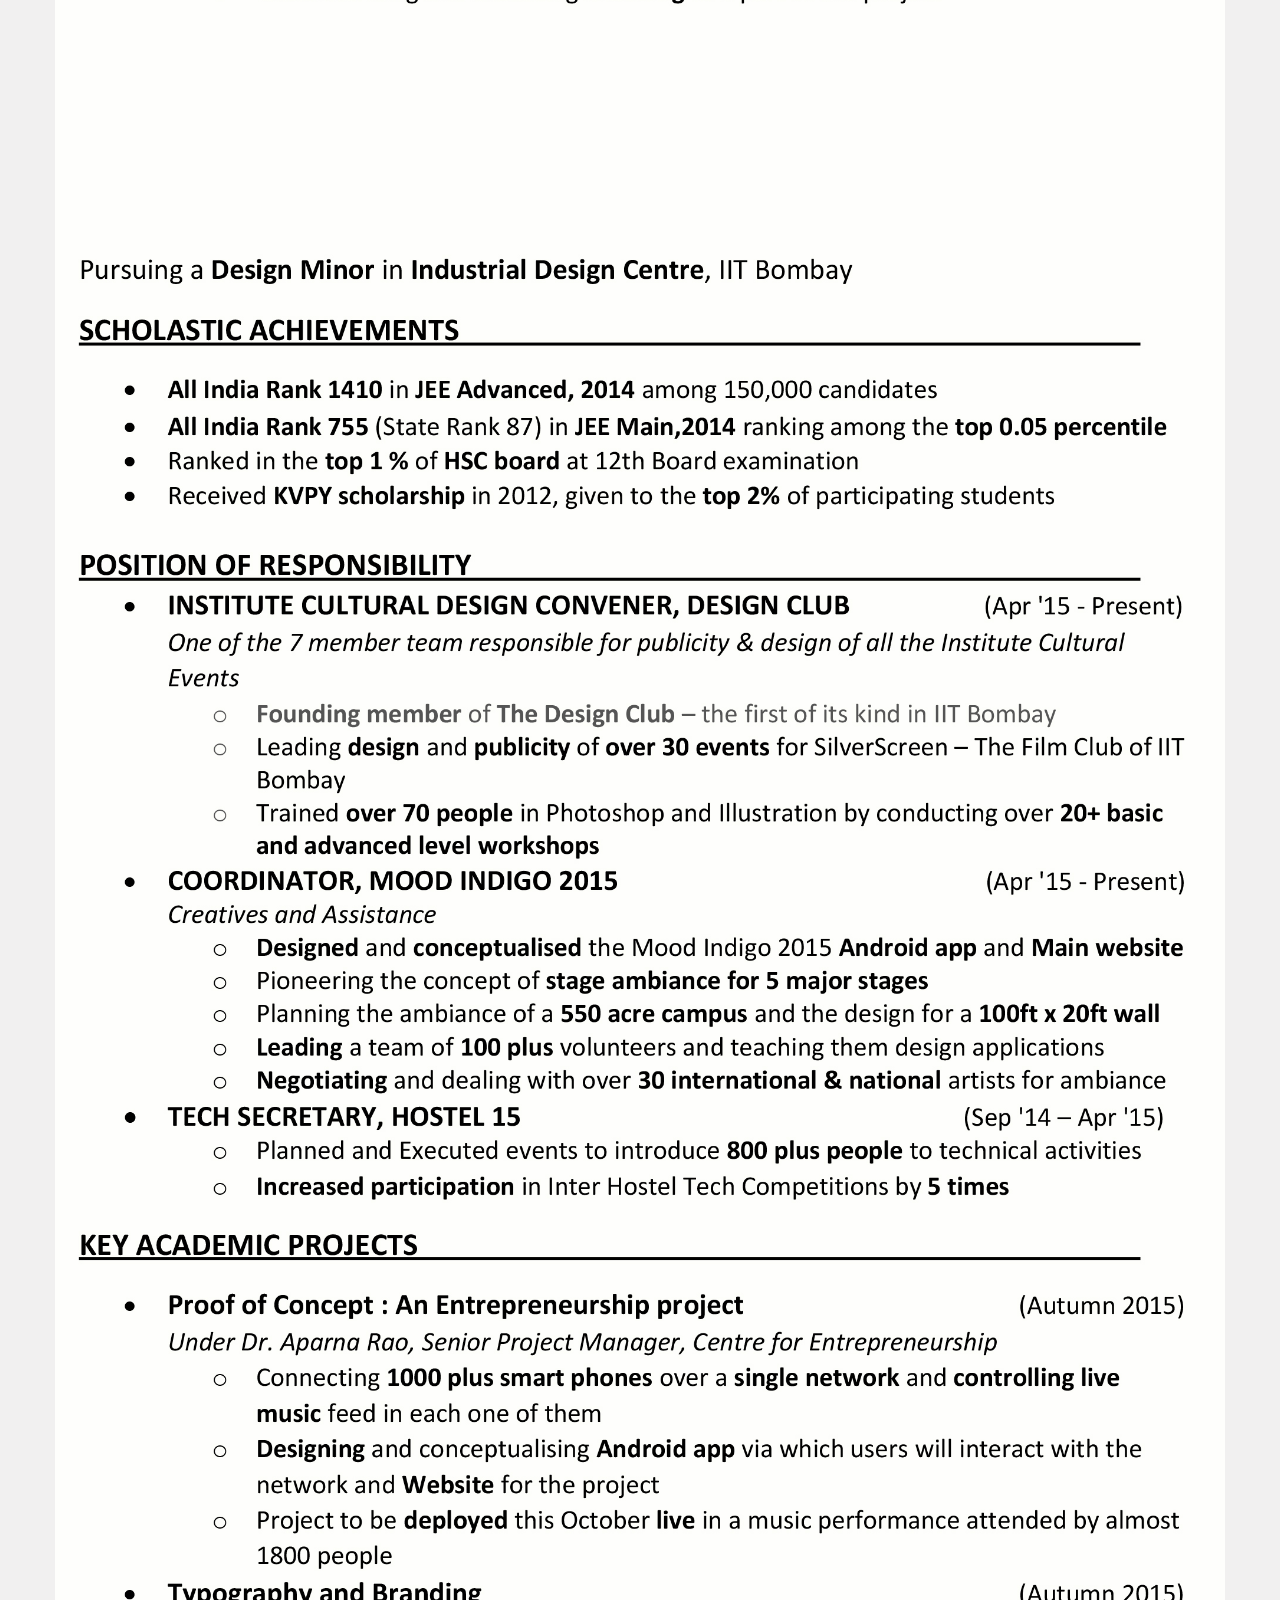
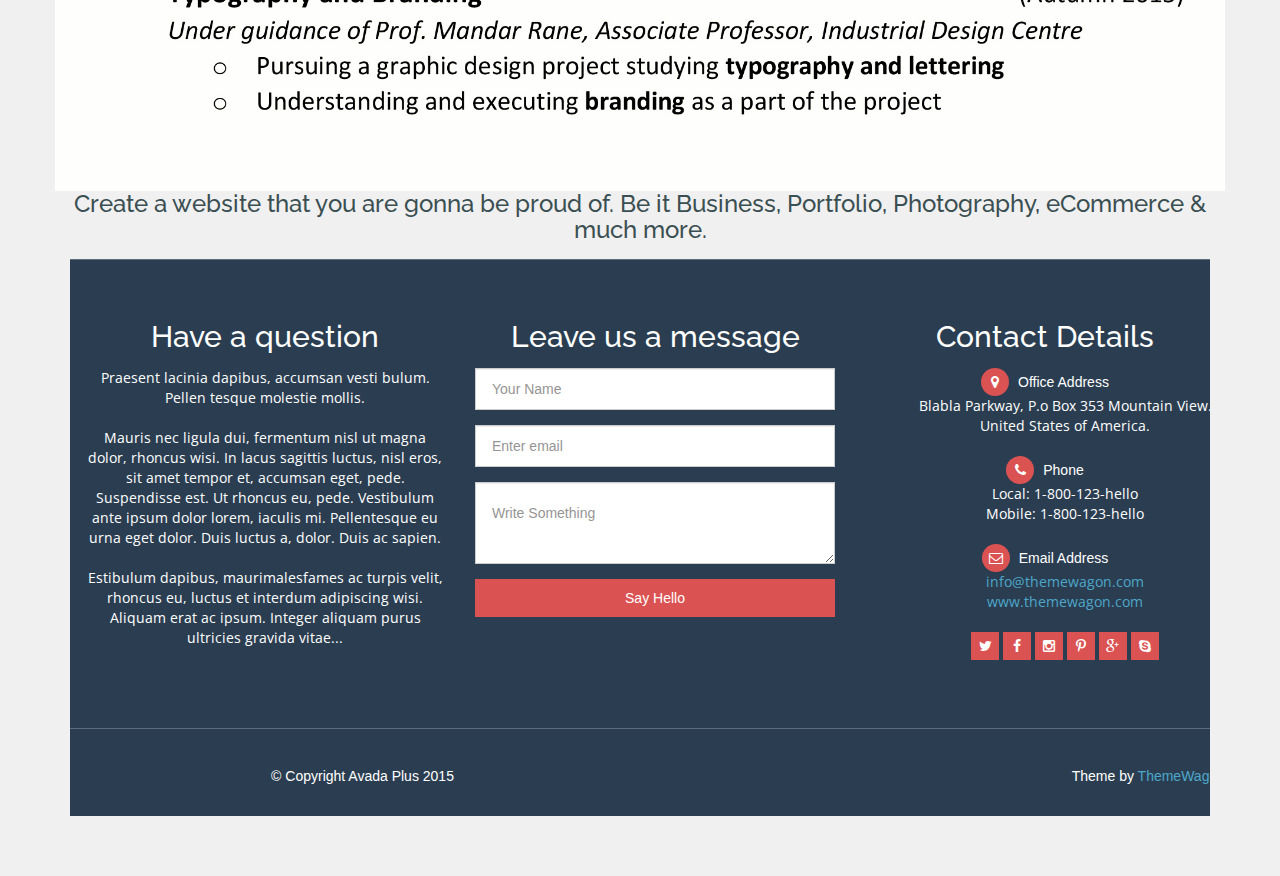
==== commit a6122241: "Only My Changes" ====
--- a/index.html
+++ b/index.html
@@ -67,7 +67,7 @@
 							      
 							      	<ul class="nav navbar-nav navbar-right">
 							        	<li>
-											<a href="#wrapper"><i class="fa fa-home"></i> Home</a>
+											<a href="#center"><i class="fa fa-home"></i> Home</a>
 										</li>
 										<li>
 											<a href="#about"><i class="fa fa-bookmark"></i> About Me</a>
@@ -106,25 +106,31 @@
 					</div>
 					<div class="secondary-slogan">
 						Civil Engineer | Designer | Artist | Dreamer
-						</br></br></br></br></br></br></br></br></br></br></br>
+						</br></br></br></br></br></br></br></br>
 					</div>
 				
 
 				</section>
 			
 		<headerx>
-			<a class="smoothscroll" href="#about"><i class="icon-down-circle"></i></a>
+			
 			<div class="row banner">			
 			<div class="banner-text">
 				<ul class="social">
 				       <li><a href="https://www.facebook.com/ritwickchaudhry"><i class="fa fa-facebook"></i></a></li>
 				       <li><a href="https://plus.google.com/+RitwickChaudhry1995/posts"><i class="fa fa-google-plus"></i></a></li>
 				       <li><a href="https://in.linkedin.com/pub/ritwick-chaudhry/a6/985/717"><i class="fa fa-linkedin"></i></a></li>
+					<li><a href="skype:"><i class="fa fa-skype"></i></a></li>					
 					<li><a href="#"><i class="fa fa-instagram"></i></li>			    
 					<li><a href="#"><i class="fa fa-behance"></i></li>			    
 			</ul>
 			</div>			
-			</div>		
+			</div>	
+		<br><br>
+		 <p class="scrolldown">
+        		 <a class="smoothscroll" href="#about"><i class="fa fa-chevron-circle-down"></i></a>
+		</p>
+		
 		</headerx>
 					
 		</div><!-- header -->
@@ -135,39 +141,33 @@
 	            <div class="container about-sec">
 	                <header class="block-heading cleafix">
 							<div class="title-page">
-							  <p class="main-header">About me</p>
-							  <p class="sub-header">A little bit about me and my interests.</p>
+								<p class="main-header">About us</p>
+							    <p class="sub-header">A little bit about me and my interests.</p>
 							</div>
 				  </header>
 	                <div class="divide50"></div>
                   <div class="row">
-	                    <div class="col-md-3 text-center col-lg-2 col-lg-offset-2">
+	                    <div class="col-md-4 text-center col-lg-2 col-lg-offset-3">
 	                        <div class="aboutus-item">
 	                            <i class="aboutus-icon fa fa-paint-brush"></i>
 	                            <h4 class="aboutus-title">Artist and Painter</h4>
-	                            <p class="aboutus-desc">I sketch and paint when I something moves me </p>
+	                            <p class="aboutus-desc">Painting and recycling waste to make art out of it is one my deepest passions.</p>
 	                        </div>
 	                    </div>
-	                    <div class="col-md-3 text-center col-lg-2">
+	                    <div class="col-md-4 text-center col-lg-2">
 	                        <div class="aboutus-item">
 	                            <i class="aboutus-icon fa fa-book"></i>
 	                            <h4 class="aboutus-title">Voracious Reader</h4>
-	                            <p class="aboutus-desc">Reading is one of my favourite hobbies</p>
+	                            <p class="aboutus-desc">Reading is one of my favourite activities. From Ayn Rand's Fountainhead to Hugh Prather's Notes to Myself, I have read it all.</p>
 	                        </div>
 	                    </div>
-	                    <div class="col-md-3 text-center col-lg-2">
+	                    <div class="col-md-4 text-center col-lg-2">
 	                        <div class="aboutus-item">
 	                            <i class="aboutus-icon fa fa-trophy"></i>
                               <h4 class="aboutus-title">Athlete</h4>
                               <p class="aboutus-desc">I have been participating and winning at national levels in field events under athletics since 8th grade.</p>
 	                        </div>
 	                    </div>
-	                    <div class="col-md-3 text-center col-lg-2">
-	                      <div class="aboutus-item"> <i class="aboutus-icon fa fa-github-alt"></i>
-	                        <h4 class="aboutus-title">Athlete</h4>
-	                        <p class="aboutus-desc">I have been participating and winning at national levels in field events under athletics since 8th grade.</p>
-                          </div>
-                    </div>
                   </div>
 </div>
 	        </div>
@@ -250,9 +250,9 @@
 			
 			<!-- /#testimonials -->
 
-			<div class="content-block" id="footer">
+			<div class="content-block" id="footer">	
 				<div class="container">
-					<div class="row">
+					<div class="row"  text-align="left">
 							<div class="col-sm-4 blog-post">
 								
 								<h2 class="footer-block">Have a question</h2>
@@ -263,7 +263,7 @@
 
 								<p>Estibulum dapibus, maurimalesfames ac turpis velit, rhoncus eu, luctus et interdum adipiscing wisi. Aliquam erat ac ipsum. Integer aliquam purus ultricies gravida vitae...</p>
 							</div>
-							<div class="col-sm-4 blog-post">
+							<div class="col-sm-4 blog-post" >
 								<h2 class="footer-block">Leave us a message</h2>
 								<form action="contact-form.php" id="contactForm" method="post" name="contactform" class="" role="form">
 									<div class="form-group">
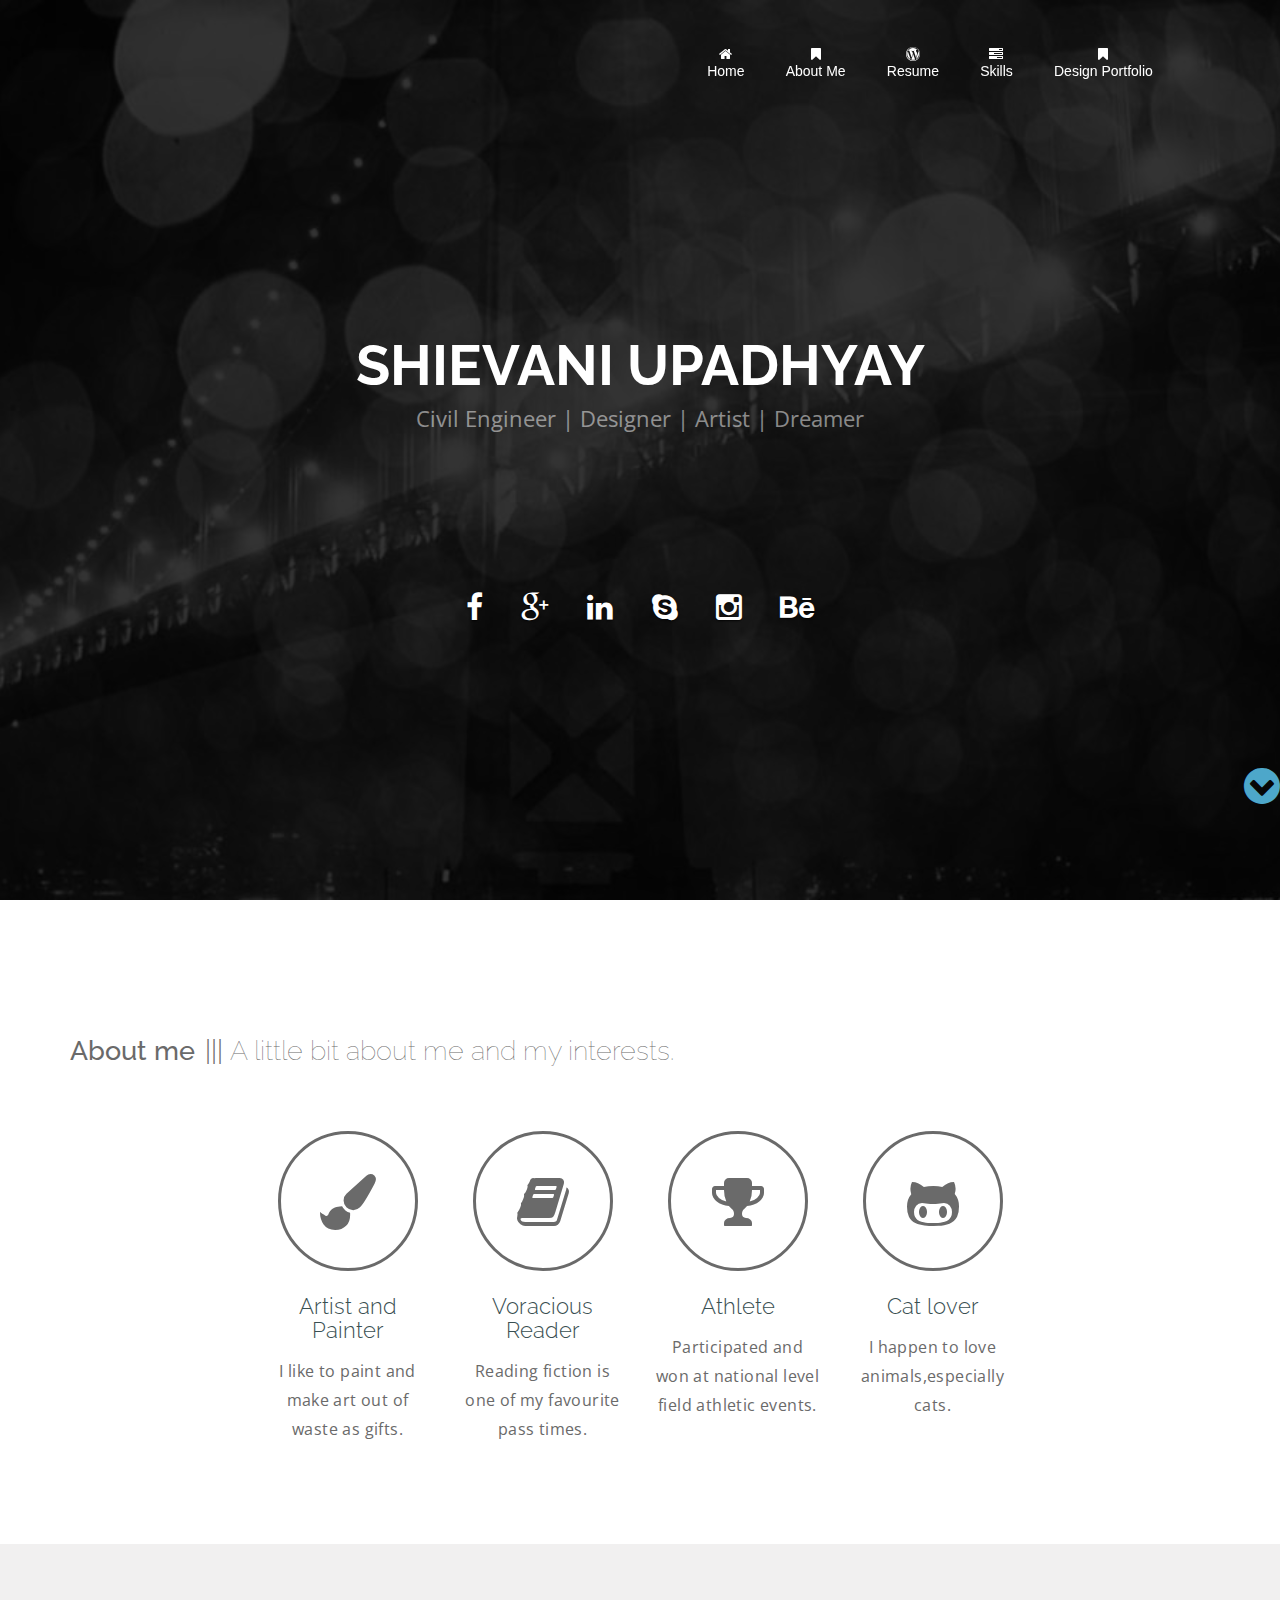
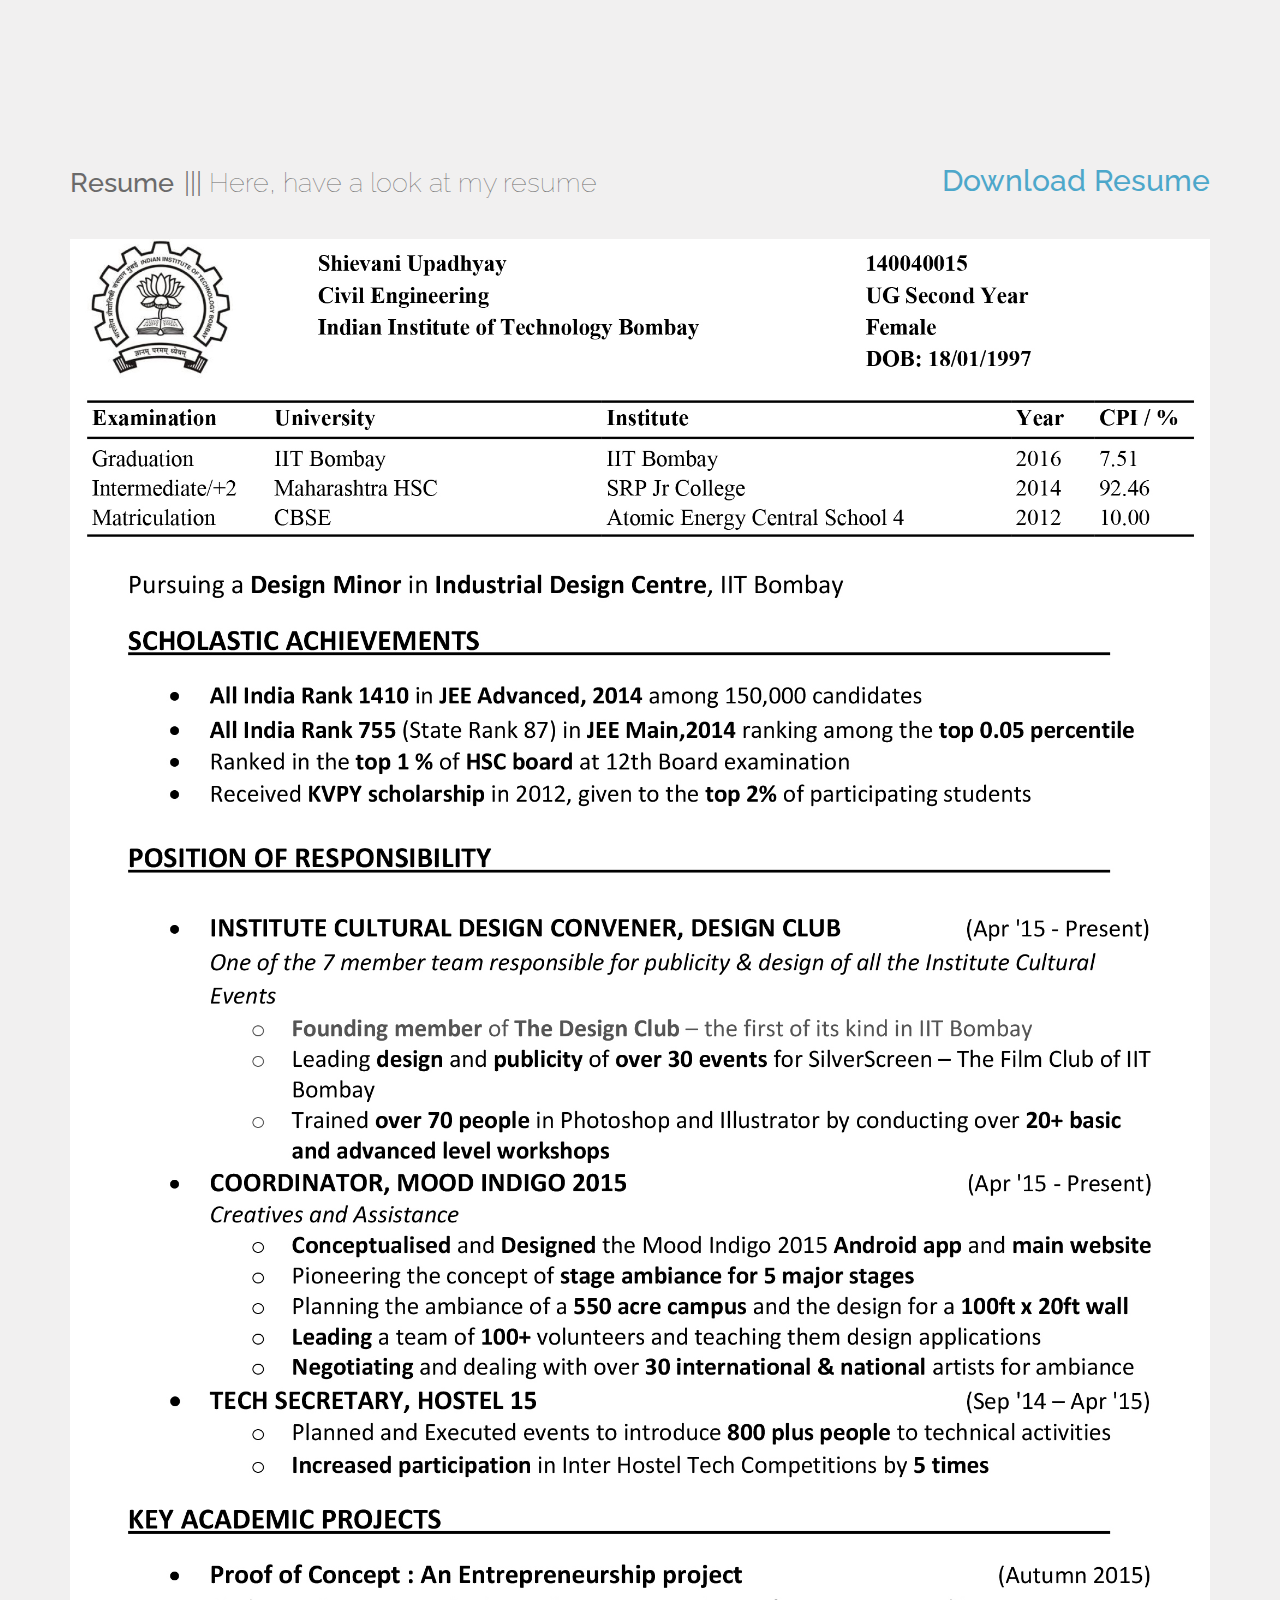
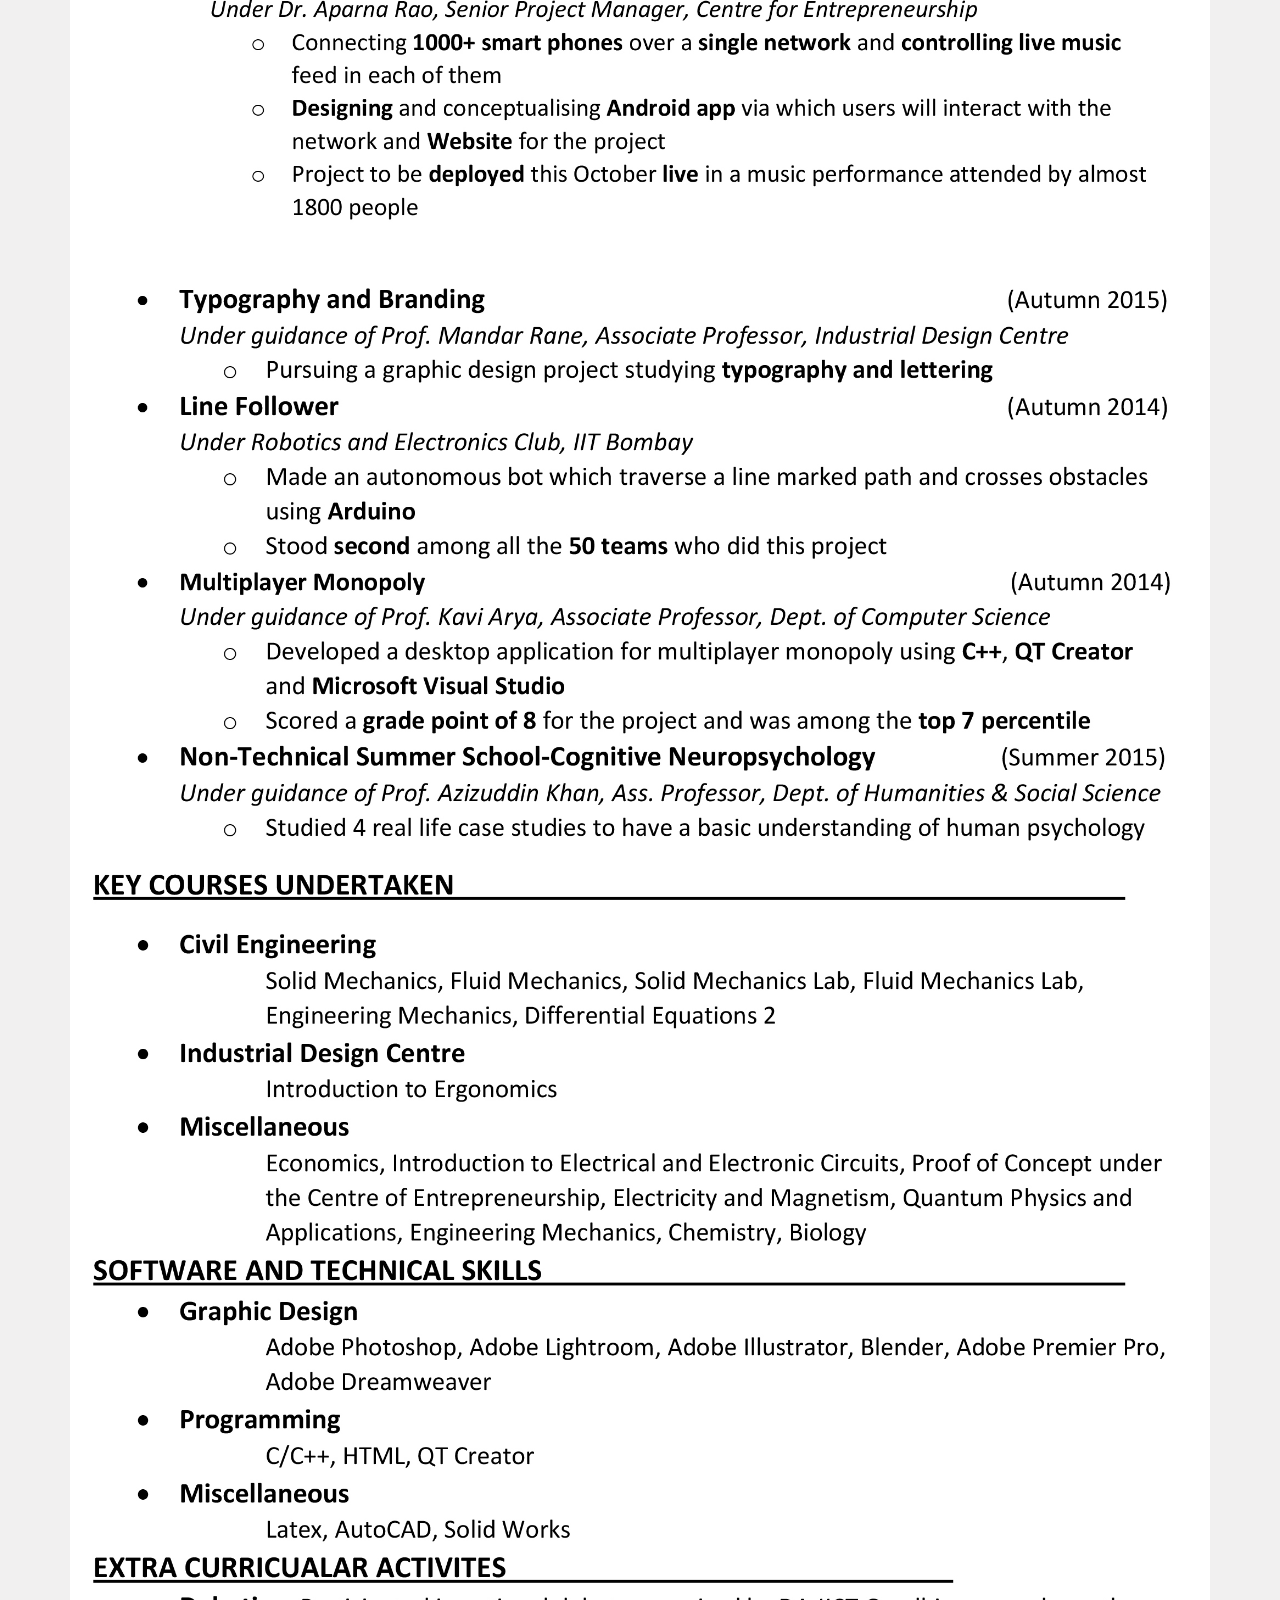
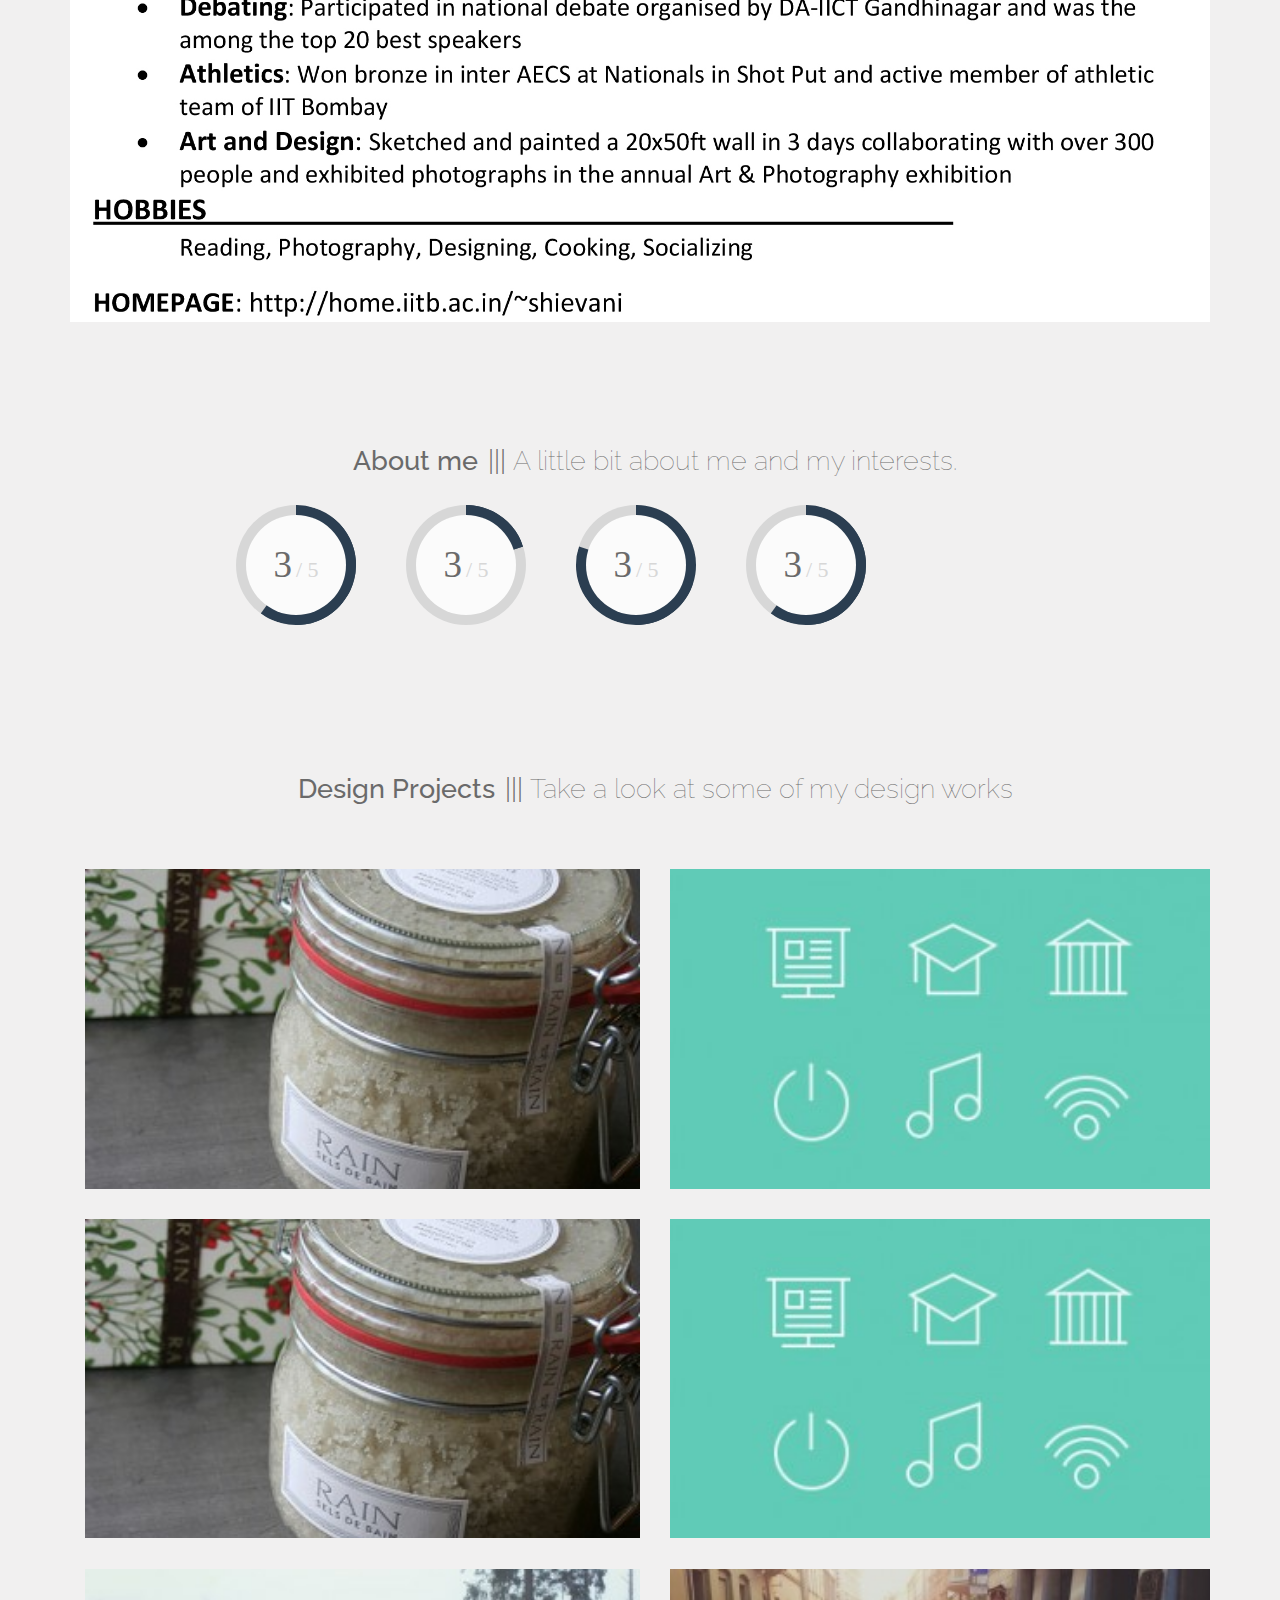
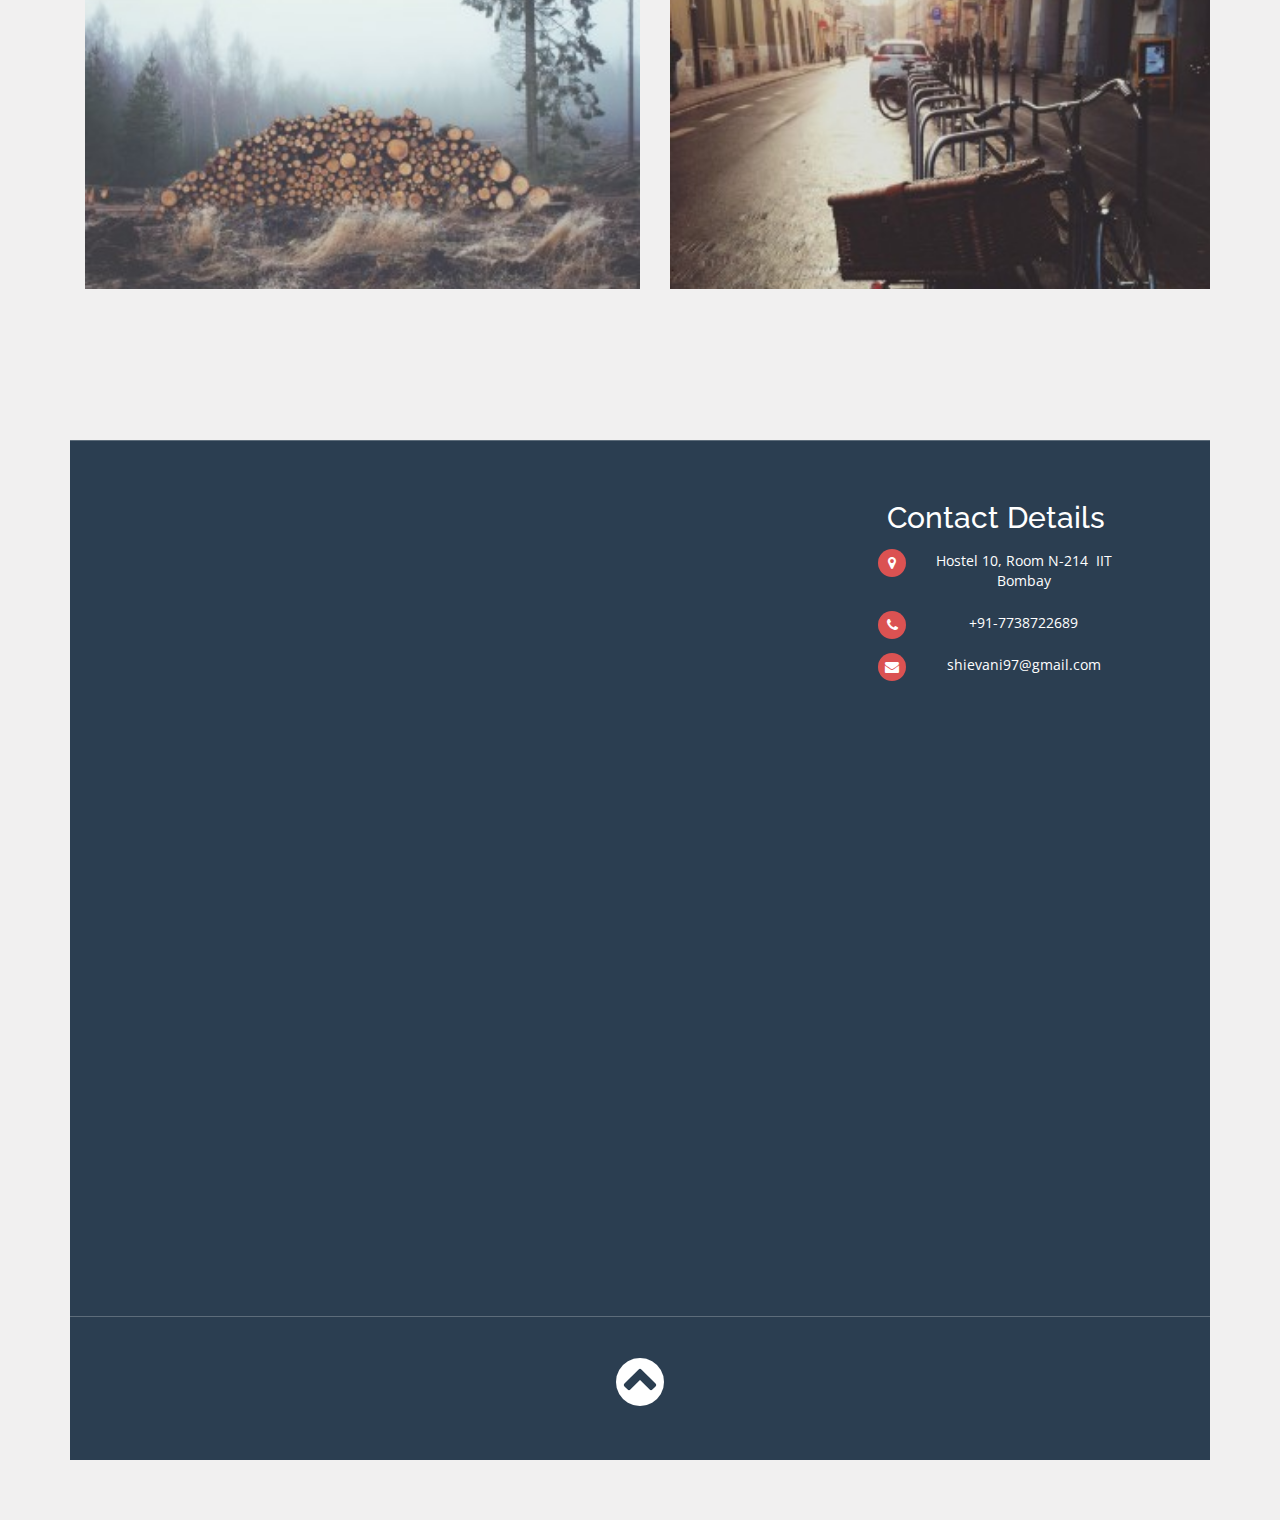
==== commit 4c7bb984: "Shievani's Edit with full Content" ====
--- a/index.html
+++ b/index.html
@@ -49,7 +49,7 @@
 						<br>
 					</div>
 
-					<div class="col-md-8 col-md-offset-1 col-xs-7">
+					<div class="col-md-8 col-md-offset-1 col-xs-7 col-lg-offset-1">
 						<nav class="navbar navbar-default">
 						  	<div class="container-fluid nav-bar">
 						    <!-- Brand and toggle get grouped for better mobile display -->
@@ -67,21 +67,20 @@
 							      
 							      	<ul class="nav navbar-nav navbar-right">
 							        	<li>
-											<a href="#center"><i class="fa fa-home"></i> Home</a>
+											<a href="#header"><i class="fa fa-home "></i> Home</a>
 										</li>
 										<li>
-											<a href="#about"><i class="fa fa-bookmark"></i> About Me</a>
+											<a href="#about"><i class="fa fa-bookmark "></i> About Me</a>
 										</li>
-										<li>
-											<a href="#portfolio"><i class="fa fa-bookmark"></i> Design Portfolio</a>
+                                        <li>
+											<a href="#testimonials"><i class="fa fa-wordpress "></i> Resume</a>
 										</li>
-										<li>
-											<a href="#services"><i class="fa fa-tasks"></i> Skills</a>
+
+                                        <li>
+											<a href="#skill"><i class="fa fa-tasks "></i> Skills</a>
 										</li>
-										<li>
-											<a href="#testimonials"><i class="fa fa-wordpress"></i> Resume</a>
-										</li>
-								  </ul>
+										<li> <a href="#portfolio" style=""><i class="fa fa-bookmark "></i> Design Portfolio</a> </li>
+								   </ul>
 							    </div><!-- /navbar-collapse -->
 						  	</div><!-- / .container-fluid -->
 						</nav>
@@ -99,17 +98,14 @@
 						<a class="toggleDrawer" href="#"><i class="fa fa-bars fa-2x"></i></a>
 					</div> 
 				</section>-->
-				<section class="center">
-					</br></br></br></br></br></br>						
+				<section class="center">					
 					<div class="slogan">
 						SHIEVANI UPADHYAY
 					</div>
 					<div class="secondary-slogan">
-						Civil Engineer | Designer | Artist | Dreamer
-						</br></br></br></br></br></br></br></br>
+					  <p> Civil Engineer | Designer | Artist | Dreamer </p>
+					  </br></br></br></br></br>
 					</div>
-				
-
 				</section>
 			
 		<headerx>
@@ -117,18 +113,21 @@
 			<div class="row banner">			
 			<div class="banner-text">
 				<ul class="social">
-				       <li><a href="https://www.facebook.com/ritwickchaudhry"><i class="fa fa-facebook"></i></a></li>
-				       <li><a href="https://plus.google.com/+RitwickChaudhry1995/posts"><i class="fa fa-google-plus"></i></a></li>
-				       <li><a href="https://in.linkedin.com/pub/ritwick-chaudhry/a6/985/717"><i class="fa fa-linkedin"></i></a></li>
-					<li><a href="skype:"><i class="fa fa-skype"></i></a></li>					
-					<li><a href="#"><i class="fa fa-instagram"></i></li>			    
-					<li><a href="#"><i class="fa fa-behance"></i></li>			    
+                   
+				     <li><a href="https://www.facebook.com/shievani"><i class="fa fa-facebook"></i></a></li>
+				     <li><a href="https://plus.google.com/+ShievaniUpadhyay97"><i class="fa fa-google-plus"></i></a></li>
+				     <li><a href="https://www.linkedin.com/pub/shievani-upadhyay/101/556/aa7"><i class="fa fa-linkedin"></i></a></li>
+					<li><a href="skype:live:shievaniupadhyay"><i class="fa fa-skype"></i></a></li>					
+					<li><a href="https://instagram.com/shievani97/"><i class="fa fa-instagram"></i></a></li>			    
+					<li><a href="https://www.behance.net/shievani"><i class="fa fa-behance"></i></a></li>
+                   			    
 			</ul>
 			</div>			
 			</div>	
-		<br><br>
-		 <p class="scrolldown">
-        		 <a class="smoothscroll" href="#about"><i class="fa fa-chevron-circle-down"></i></a>
+		<br><br><br>
+		 <p class="row banner" align="center">
+         <ul class="nav navbar-nav navbar-right">
+        		 <a href="#about"><i class="fa fa-chevron-circle-down fa-3x"></i></a> </ul>
 		</p>
 		
 		</headerx>
@@ -141,37 +140,150 @@
 	            <div class="container about-sec">
 	                <header class="block-heading cleafix">
 							<div class="title-page">
-								<p class="main-header">About us</p>
-							    <p class="sub-header">A little bit about me and my interests.</p>
+							  <p class="main-header">About me</p>
+							  <p class="sub-header">A little bit about me and my interests.</p>
 							</div>
 				  </header>
 	                <div class="divide50"></div>
                   <div class="row">
-	                    <div class="col-md-4 text-center col-lg-2 col-lg-offset-3">
+	                    <div class="col-md-3 text-center col-lg-2 col-lg-offset-2">
 	                        <div class="aboutus-item">
 	                            <i class="aboutus-icon fa fa-paint-brush"></i>
 	                            <h4 class="aboutus-title">Artist and Painter</h4>
-	                            <p class="aboutus-desc">Painting and recycling waste to make art out of it is one my deepest passions.</p>
+	                            <p class="aboutus-desc">I like to paint and make art out of waste as gifts.</p>
 	                        </div>
 	                    </div>
-	                    <div class="col-md-4 text-center col-lg-2">
+	                    <div class="col-md-3 text-center col-lg-2">
 	                        <div class="aboutus-item">
 	                            <i class="aboutus-icon fa fa-book"></i>
 	                            <h4 class="aboutus-title">Voracious Reader</h4>
-	                            <p class="aboutus-desc">Reading is one of my favourite activities. From Ayn Rand's Fountainhead to Hugh Prather's Notes to Myself, I have read it all.</p>
+	                            <p class="aboutus-desc">Reading fiction is one of my favourite pass times.</p>
 	                        </div>
 	                    </div>
-	                    <div class="col-md-4 text-center col-lg-2">
+	                    <div class="col-md-3 text-center col-lg-2">
 	                        <div class="aboutus-item">
 	                            <i class="aboutus-icon fa fa-trophy"></i>
                               <h4 class="aboutus-title">Athlete</h4>
-                              <p class="aboutus-desc">I have been participating and winning at national levels in field events under athletics since 8th grade.</p>
+                              <p class="aboutus-desc">Participated and won at national level field athletic events.</p>
 	                        </div>
 	                    </div>
+	                    <div class="col-md-3 text-center col-lg-2">
+	                      <div class="aboutus-item"> <i class="aboutus-icon fa fa-github-alt"></i>
+	                        <h4 class="aboutus-title">Cat lover</h4>
+	                        <p class="aboutus-desc">I happen to love animals,especially cats.</p>
+	                      </div>
+                    </div>
                   </div>
-</div>
+               </div>
 	        </div>
+	        <div>&nbsp;</div>
 <!-- /About us -->
+<br> <br> <br> <br>
+<div class="content-block" id="testimonials">
+				<div class="container testimonial-sec">
+
+					<header class="block-heading cleafix">
+						<div class="title-page  pull-left">
+						  <p class="main-header">Resume</p>
+						  <p class="sub-header">Here, have a look at my resume </p>
+				</div>
+                         <div class="title-page pull-right"> <h2> <a href="140040015 - 2.pdf">Download Resume</a></h2>					  </div>
+	</header>
+					
+					<section class="block-body">
+	<div class="row"> <!-- /.item -->
+								    <div class="item">
+								    	<div class="img-center col-md-offset-0 col-md-12">	
+								      		<img src="non_techpg1.jpg">
+								      	</div>
+                                      <div class="item">
+								    	<div class="img-center col-md-offset-0 col-md-12">	
+								      		<img src="non_techpg2.jpg">
+								      	</div>
+                                            <h3>
+                                            </h3>
+                                            </div><!-- /.item -->
+                                        <div class="item">
+                                            <div class="img-center"> </div>
+</div><!-- /.item -->
+							  	</div><!-- /.carousel-inner -->
+	</div><!-- /.carousel slide -->
+
+<!-- Skill -->
+<script src="http://s.codepen.io/assets/libs/modernizr.js" type="text/javascript"></script>
+<link rel="stylesheet" href="stylecircle.css">
+<script src="http://cdnjs.cloudflare.com/ajax/libs/jquery/2.1.3/jquery.min.js"></script>
+<script src="indexcircle.js"></script>
+	        <div id="skill">
+            <br><br><br><br>
+	            <div class="container about-sec">
+	                <header class="block-heading cleafix">
+							<div class="title-page">
+							  <p class="main-header">About me</p>
+							  <p class="sub-header">A little bit about me and my interests.</p>
+							</div>
+				  </header>   
+	                <div class="containerx">
+<div class="radial-progress" data-score="3">
+										<div class="circle">
+											<div class="mask full">
+												<div class="fill"></div>
+											</div>
+											<div class="mask half">
+												<div class="fill"></div>
+												<div class="fill fix"></div>
+											</div>
+										</div>
+										<div class="inset"><span class="big">3</span> <span class="little">/ 5</span></div>
+                                        
+					  </div>
+
+<div class="radial-progress" data-score="1">
+										<div class="circle">
+											<div class="mask full">
+												<div class="fill"></div>
+											</div>
+											<div class="mask half">
+												<div class="fill"></div>
+												<div class="fill fix"></div>
+											</div>
+										</div>
+										<div class="inset"><span class="big">3</span> <span class="little">/ 5</span></div>
+					  </div>
+
+<div class="radial-progress" data-score="4">
+										<div class="circle">
+											<div class="mask full">
+												<div class="fill"></div>
+											</div>
+											<div class="mask half">
+												<div class="fill"></div>
+												<div class="fill fix"></div>
+											</div>
+										</div>
+										<div class="inset"><span class="big">3</span> <span class="little">/ 5</span></div>
+					  </div>
+ <div class="radial-progress" data-score="3">
+										<div class="circle">
+											<div class="mask full">
+												<div class="fill"></div>
+											</div>
+											<div class="mask half">
+												<div class="fill"></div>
+												<div class="fill fix"></div>
+											</div>
+										</div>
+										<div class="inset"><span class="big">3</span> <span class="little">/ 5</span></div>
+					  </div>
+                      </div>
+
+    <script src="http://cdnjs.cloudflare.com/ajax/libs/jquery/2.1.3/jquery.min.js"></script>
+
+        <script src="indexcircle.js"></script>
+              </div>
+    </div>
+<!-- /Skill -->
+
 
 		  
 	<div class="content-block" id="portfolio">
@@ -217,55 +329,20 @@
 			<!-- #blog -->
 			<!-- #parallax -->
 
-			<div class="content-block" id="testimonials">
-				<div class="container testimonial-sec">
-
-					<header class="block-heading cleafix">
-						<div class="title-page  pull-left">
-						  <p class="main-header">Resume</p>
-						  <p class="sub-header">Here, have a look at my resume</p>
-					  </div>
-	</header>
-					
-					<section class="block-body">
-						<div class="row"> <!-- /.item -->
-								    <div class="item">
-								    	<div class="img-center">	
-								      		<img src="Non tech Final-1.jpg">
-								      	</div>
-                                        <div class="item">
-								    	<div class="img-center">	
-								      		<img src="Non tech Final-1.jpg">
-								      	</div>
-								       	<h3>
-								       		Create a website that you are gonna be proud of. Be it Business, Portfolio, Photography, eCommerce & much more.
-								       	</h3>
-								      
-								    </div><!-- /.item -->
-								    <div class="item">
-								    	<div class="img-center"> </div>
-</div><!-- /.item -->
-							  	</div><!-- /.carousel-inner -->
-	</div><!-- /.carousel slide -->
+		
+		<!-- /.carousel-inner -->
+	<!-- /.carousel slide -->
 			
 			<!-- /#testimonials -->
-
+				<br> <br> <br>
 			<div class="content-block" id="footer">	
 				<div class="container">
 					<div class="row"  text-align="left">
-							<div class="col-sm-4 blog-post">
-								
-								<h2 class="footer-block">Have a question</h2>
-								<p>Praesent lacinia dapibus, accumsan vesti bulum. Pellen tesque molestie mollis.</p>
-
-								<p>Mauris nec ligula dui, fermentum nisl ut magna dolor, rhoncus wisi. In lacus sagittis luctus, nisl eros, sit amet tempor et, accumsan eget, pede. Suspendisse est. Ut rhoncus eu, pede. Vestibulum ante ipsum dolor lorem, iaculis mi. Pellentesque eu urna eget dolor. Duis luctus a, dolor. Duis ac sapien. 
-								</p>
-
-								<p>Estibulum dapibus, maurimalesfames ac turpis velit, rhoncus eu, luctus et interdum adipiscing wisi. Aliquam erat ac ipsum. Integer aliquam purus ultricies gravida vitae...</p>
-							</div>
-							<div class="col-sm-4 blog-post" >
-								<h2 class="footer-block">Leave us a message</h2>
-								<form action="contact-form.php" id="contactForm" method="post" name="contactform" class="" role="form">
+<div class="col-sm-4 blog-post col-md-8" >
+	   
+       <!--
+               <h2 class="footer-block">Leave me a message</h2>
+							  <form action="contact-form.php" id="contactForm" method="post" name="contactform" class="" role="form">
 									<div class="form-group">
 								    	<input type="text" class="form-control form-control-white" id="name" name="name" placeholder="Your Name" required>
 								  	</div>
@@ -280,48 +357,35 @@
 								    	<input id="cfsubmit" type="submit" class="text-center btn btn-o-white" value="Say Hello">
 								  	</div>
 								</form>
-							</div>
-							<div class="col-sm-4 blog-post">
+			-->
+            <iframe src="https://docs.google.com/forms/d/1YPcWlpLLm8uoGE5HLdlKxNt3-a24AUGqye5K96nxu-4/viewform?embedded=true" width="600" height="750" frameborder="0" marginheight="0" marginwidth="0">Loading...</iframe>
+            				</div>
+							<div class="col-sm-4 blog-post col-md-3">
 								
 								<h2 class="footer-block">Contact Details</h2>
 								<ul>
-									<li class="address-sub"><i class="fa fa-map-marker"></i>Office Address</li>
-										<p>
-											Blabla Parkway, P.o Box 353 Mountain View. United States of America. 
-										</p>
-									<li class="address-sub"><i class="fa fa-phone"></i>Phone</li>
-										<p>
-											Local: 1-800-123-hello<br>
-											Mobile: 1-800-123-hello
-										</p>
-									<li class="address-sub"><i class="fa fa-envelope-o"></i>Email Address</li>
-										<p>
-											<a href="mailto:info@themewagon.com">info@themewagon.com</a><br>
-											<a href="http://www.themewagon.com/">www.themewagon.com</a>
-										</p>
-
-
+									<li class="address-sub"><i class="fa fa-map-marker"></i>
+									  <p>Hostel 10, Room N-214 &nbsp;IIT Bombay</p>
+									</li>
+										
+									<li class="address-sub"><i class="fa fa-phone"></i>
+									  <p> +91-7738722689</p>
+									</li>
+										
+									<li class="address-sub"><i class="fa fa-envelope"></i>
+									  <p> shievani97@gmail.com</p>
+									</li>
+										
 								</ul>
-								<div class="social">
-									<a href="#"><i class="fa fa-twitter"></i></a>
-									<a href="#"><i class="fa fa-facebook"></i></a>
-									<a href="#"><i class="fa fa-instagram"></i></a>
-									<a href="#"><i class="fa fa-pinterest-p"></i></a>
-									<a href="#"><i class="fa fa-google-plus"></i></a>
-									<a href="#"><i class="fa fa-skype"></i></a>
-								</div>
 								
 							</div>
 				  </div>
 				</div>
 			</div>
 			<div class="content-block footer-bottom" id="footer">
-				<div class="container">
-					<div class="row">
-						<div class="col-xs-6">&copy; Copyright Avada Plus 2015</div>
-						<div class="col-xs-6 text-right">Theme by <a href="http://www.themewagon.com/" target="_blink">ThemeWagon</a></div>
-					</div>
-				</div>
+                 <p class="scrollup">
+        		 <a class="smoothscroll" href="#header"><i class="fa fa-chevron-circle-up fa-4x"></i></a>
+		</p>
 			</div><!-- #footer -->
 
 		</div><!--/#wrapper-->
@@ -349,7 +413,7 @@
 		    
 		  		} else {
 		    
-		   	 	$('.top-header').removeClass('shows');
+$('.top-header').removeClass('shows');
 		    
 		 		};   	
 			});
--- a/assets/css/style.css
+++ b/assets/css/style.css
@@ -33,7 +33,9 @@
 //  01 - Global 
 /////////////////////////////////////////////////////////////////////*/
 
-* {outline: none !important;}
+* {
+	outline: none !important;
+}
 
 ::selection {
   background-color: #475B6F;
@@ -58,7 +60,10 @@
     font-family: 'Open Sans', sans-serif;
   }
 
-img {max-width: 100%;}
+img {
+	max-width: 100%;
+	align-content: center;
+}
 
 a {
   text-decoration: none;
@@ -75,7 +80,7 @@
 }
 
 a:hover {
-  color: #4290ae; 
+	color: #FBFBFB;
 }
 
 
@@ -143,9 +148,9 @@
     
 
 header.top-header {
-  position: fixed;
-  z-index: 999;
-  width: 100%;
+	position: fixed;
+	z-index: 650;
+	width: 100%;
 }
 .shows {
  background: rgba(43, 62, 81, 0.77);
@@ -477,7 +482,7 @@
   margin-top: 60px;
 }
 .about-sec {
-  margin-top: 40px;
+	margin-top: 40px;
 }
 
 .about-us {
@@ -651,7 +656,8 @@
   padding: 37px 0 30px;
 }
 .blog-post ul p{
-  margin-left: 40px;
+	margin-left: 42px;
+	margin-top: -26px;
 }
 .blog-post ul li .fa {
   border-radius: 33px 33px;
@@ -663,7 +669,7 @@
   margin-right: 9px;
 }
 .blog-post ul {
-  margin-left: -40px;
+	margin-left: -27px;
 }
 .blog-post .fa{
   background: rgb(219, 82, 82);
@@ -735,5 +741,5 @@
   }
 }
 button.navbar-toggle.colla